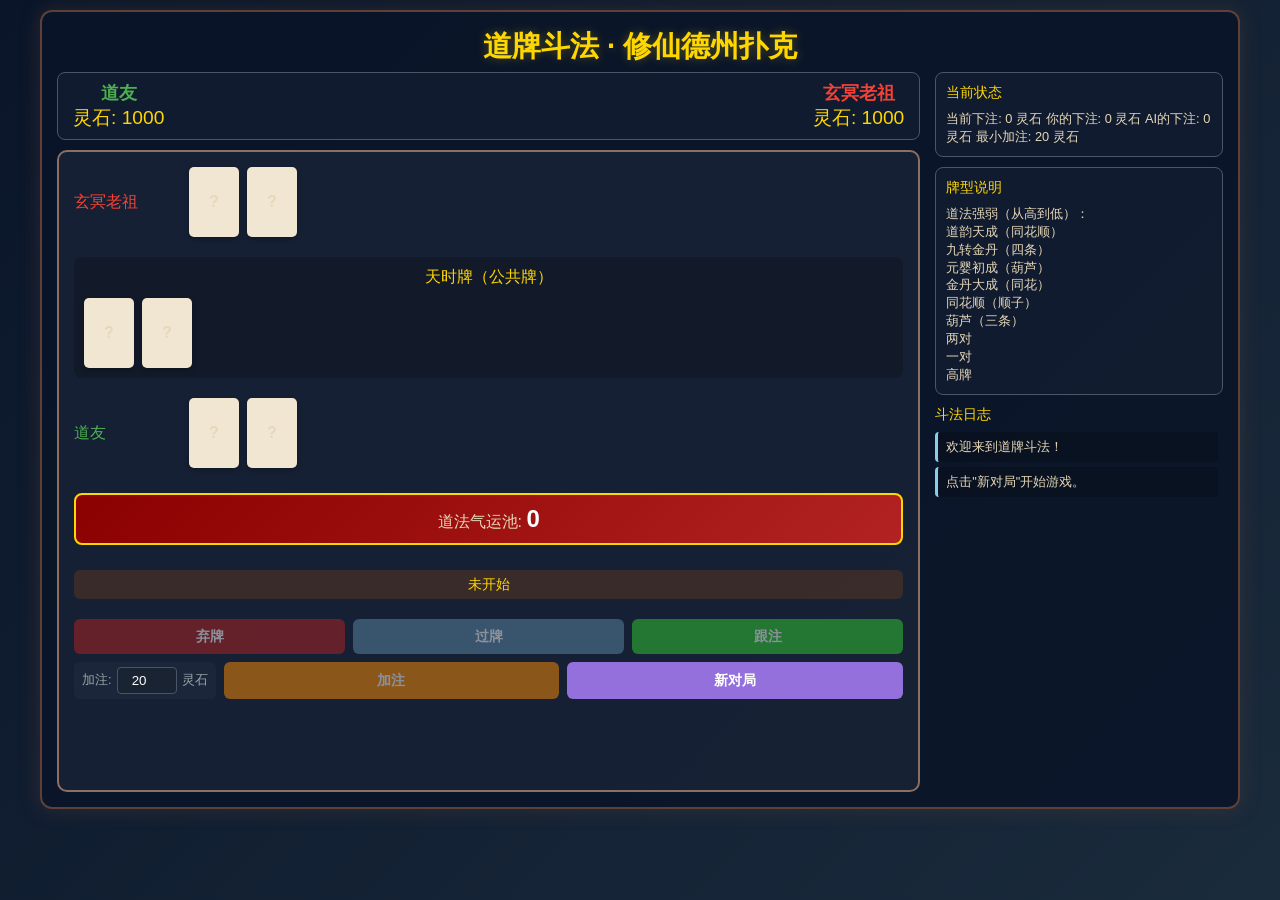
==== index.html @ 739f962d "Add files via upload" ====
<!DOCTYPE html>
<html lang="zh-CN">
<head>
    <meta charset="UTF-8">
    <meta name="viewport" content="width=device-width, initial-scale=1.0">
    <title>道牌斗法 - 修仙德州扑克</title>
    <style>
        * { margin: 0; padding: 0; box-sizing: border-box; }
        
        body {
            font-family: 'Microsoft YaHei', 'STKaiti', sans-serif;
            background: linear-gradient(135deg, #0a1529, #1a2b3c);
            color: #e6d8b8;
            min-height: 100vh;
            padding: 10px;
        }
        
        .game-container {
            max-width: 1200px;
            margin: 0 auto;
            background: rgba(10, 20, 40, 0.9);
            border-radius: 12px;
            padding: 15px;
            border: 2px solid #5d4037;
            box-shadow: 0 0 20px rgba(93, 64, 55, 0.4);
        }
        
        h1 {
            text-align: center;
            color: #ffd700;
            margin-bottom: 5px;
            font-size: 1.8em;
            text-shadow: 0 0 10px rgba(255, 215, 0, 0.3);
        }
        
        .game-area {
            display: flex;
            gap: 15px;
            height: 80vh;
        }
        
        .left-panel {
            flex: 3;
            display: flex;
            flex-direction: column;
            gap: 10px;
        }
        
        .right-panel {
            flex: 1;
            display: flex;
            flex-direction: column;
            gap: 10px;
            overflow-y: auto;
            max-height: 100%;
        }
        
        .status-bar {
            display: flex;
            justify-content: space-between;
            background: rgba(20, 30, 50, 0.7);
            padding: 8px 15px;
            border-radius: 8px;
            border: 1px solid #4a5568;
        }
        
        .player-status, .ai-status {
            text-align: center;
        }
        
        .status-name {
            font-size: 1.1em;
            font-weight: bold;
        }
        
        .player-status .status-name { color: #4caf50; }
        .ai-status .status-name { color: #f44336; }
        
        .chips {
            color: #ffd700;
            font-size: 1.2em;
        }
        
        .card-table {
            flex: 1;
            background: rgba(30, 40, 60, 0.6);
            border-radius: 10px;
            padding: 15px;
            display: flex;
            flex-direction: column;
            gap: 20px;
            border: 2px solid #8d6e63;
        }
        
        .opponent-area, .player-area {
            display: flex;
            align-items: center;
            gap: 15px;
        }
        
        .card-area {
            display: flex;
            gap: 8px;
        }
        
        .card {
            width: 50px;
            height: 70px;
            background: #f0e6d2;
            border-radius: 5px;
            display: flex;
            flex-direction: column;
            justify-content: center;
            align-items: center;
            font-weight: bold;
            cursor: pointer;
            transition: all 0.2s;
            box-shadow: 0 2px 5px rgba(0,0,0,0.3);
        }
        
        .card:hover {
            transform: translateY(-3px);
            box-shadow: 0 5px 10px rgba(0,0,0,0.4);
        }
        
        .card.red { background: #ffe6e6; border: 2px solid #ff6b6b; }
        .card.blue { background: #e6f7ff; border: 2px solid #4a90e2; }
        .card.green { background: #e6ffe6; border: 2px solid #4caf50; }
        .card.yellow { background: #fff8e6; border: 2px solid #ffb300; }
        
        .card-suit {
            font-size: 1.3em;
            margin-bottom: 2px;
        }
        
        .card-rank {
            font-size: 0.9em;
            color: #333;
        }
        
        .community-area {
            text-align: center;
            padding: 10px;
            background: rgba(0, 0, 0, 0.2);
            border-radius: 8px;
        }
        
        .community-title {
            color: #ffd700;
            margin-bottom: 10px;
        }
        
        .pot-display {
            background: linear-gradient(135deg, #8b0000, #b22222);
            border-radius: 8px;
            padding: 10px;
            text-align: center;
            border: 2px solid #ffd700;
            margin: 5px 0;
        }
        
        .pot-amount {
            font-size: 1.5em;
            color: white;
            font-weight: bold;
        }
        
        .controls {
            display: flex;
            flex-direction: column;
            gap: 8px;
        }
        
        .button-row {
            display: flex;
            gap: 8px;
        }
        
        .btn {
            padding: 8px 12px;
            border: none;
            border-radius: 6px;
            cursor: pointer;
            font-size: 0.9em;
            font-weight: bold;
            transition: all 0.2s;
            flex: 1;
        }
        
        .btn:hover:not(:disabled) {
            transform: translateY(-2px);
            box-shadow: 0 4px 8px rgba(0,0,0,0.2);
        }
        
        .btn:disabled {
            opacity: 0.5;
            cursor: not-allowed;
        }
        
        .btn-check { background: #5d8aa8; color: white; }
        .btn-call { background: #32cd32; color: white; }
        .btn-raise { background: #ff8c00; color: white; }
        .btn-fold { background: #b22222; color: white; }
        .btn-new { background: #9370db; color: white; }
        
        .bet-control {
            display: flex;
            align-items: center;
            gap: 5px;
            background: rgba(30, 40, 60, 0.8);
            padding: 5px 8px;
            border-radius: 6px;
        }
        
        .bet-input {
            width: 60px;
            padding: 5px;
            border: 1px solid #4a5568;
            border-radius: 4px;
            background: #1a2332;
            color: white;
            text-align: center;
        }
        
        .bet-label {
            font-size: 0.8em;
            color: #95a5a6;
        }
        
        .info-section {
            background: rgba(20, 30, 50, 0.7);
            border-radius: 8px;
            padding: 10px;
            border: 1px solid #4a5568;
        }
        
        .info-title {
            color: #ffd700;
            margin-bottom: 8px;
            font-size: 0.9em;
        }
        
        .info-text {
            font-size: 0.8em;
            line-height: 1.4;
            color: #e6d8b8;
        }
        
        .log-section {
            flex: 1;
            min-height: 0;
            overflow-y: auto;
        }
        
        .log-content {
            max-height: 150px;
            overflow-y: auto;
            padding-right: 5px;
        }
        
        .log-entry {
            padding: 6px 8px;
            margin-bottom: 5px;
            background: rgba(0, 0, 0, 0.2);
            border-radius: 4px;
            border-left: 3px solid;
            font-size: 0.8em;
            line-height: 1.4;
        }
        
        .log-system { border-left-color: #87ceeb; }
        .log-player { border-left-color: #4caf50; }
        .log-ai { border-left-color: #f44336; }
        .log-win { border-left-color: #ffd700; background: rgba(255, 215, 0, 0.1); }
        .log-loss { border-left-color: #ff6b6b; background: rgba(255, 107, 107, 0.1); }
        
        .result-section {
            background: rgba(40, 50, 70, 0.9);
            border-radius: 8px;
            padding: 10px;
            border: 2px solid #5d4037;
        }
        
        .result-title {
            color: #ffd700;
            margin-bottom: 8px;
            font-size: 1.1em;
        }
        
        .result-text {
            font-size: 0.9em;
            line-height: 1.5;
        }
        
        .highlight {
            color: #ffd700;
            font-weight: bold;
        }
        
        .hidden {
            opacity: 0.3;
        }
        
        .tooltip {
            position: absolute;
            background: rgba(0, 0, 0, 0.9);
            color: white;
            padding: 5px 8px;
            border-radius: 4px;
            font-size: 0.7em;
            z-index: 1000;
            pointer-events: none;
            opacity: 0;
            transition: opacity 0.2s;
        }
        
        .card:hover .tooltip {
            opacity: 1;
        }
        
        .phase-indicator {
            text-align: center;
            padding: 5px;
            background: rgba(139, 69, 19, 0.3);
            border-radius: 6px;
            color: #ffd700;
            font-size: 0.9em;
        }
    </style>
</head>
<body>
    <div class="game-container">
        <h1>道牌斗法 · 修仙德州扑克</h1>
        
        <div class="game-area">
            <div class="left-panel">
                <!-- 状态栏 -->
                <div class="status-bar">
                    <div class="player-status">
                        <div class="status-name">道友</div>
                        <div class="chips">灵石: <span id="player-chips">1000</span></div>
                    </div>
                    <div class="ai-status">
                        <div class="status-name">玄冥老祖</div>
                        <div class="chips">灵石: <span id="ai-chips">1000</span></div>
                    </div>
                </div>
                
                <!-- 牌桌 -->
                <div class="card-table">
                    <!-- AI玩家 -->
                    <div class="opponent-area">
                        <div style="width: 100px;"><span style="color: #f44336;">玄冥老祖</span></div>
                        <div class="card-area" id="ai-cards">
                            <!-- AI手牌 -->
                        </div>
                        <div class="card-area" id="ai-best-hand" style="display: none;">
                            <!-- AI最佳手牌 -->
                        </div>
                    </div>
                    
                    <!-- 公共牌 -->
                    <div class="community-area">
                        <div class="community-title">天时牌（公共牌）</div>
                        <div class="card-area" id="community-cards">
                            <!-- 公共牌 -->
                        </div>
                    </div>
                    
                    <!-- 玩家 -->
                    <div class="player-area">
                        <div style="width: 100px;"><span style="color: #4caf50;">道友</span></div>
                        <div class="card-area" id="player-cards">
                            <!-- 玩家手牌 -->
                        </div>
                        <div class="card-area" id="player-best-hand" style="display: none;">
                            <!-- 玩家最佳手牌 -->
                        </div>
                    </div>
                    
                    <!-- 底池 -->
                    <div class="pot-display">
                        道法气运池: <span class="pot-amount" id="pot-amount">0</span>
                    </div>
                    
                    <!-- 阶段指示 -->
                    <div class="phase-indicator" id="phase-text">点击"新对局"开始</div>
                    
                    <!-- 控制区 -->
                    <div class="controls">
                        <div class="button-row">
                            <button class="btn btn-fold" id="fold-btn">弃牌</button>
                            <button class="btn btn-check" id="check-btn">过牌</button>
                            <button class="btn btn-call" id="call-btn">跟注</button>
                        </div>
                        <div class="button-row">
                            <div class="bet-control">
                                <span class="bet-label">加注:</span>
                                <input type="number" class="bet-input" id="bet-amount" value="20" min="20">
                                <span class="bet-label">灵石</span>
                            </div>
                            <button class="btn btn-raise" id="raise-btn">加注</button>
                            <button class="btn btn-new" id="new-game-btn">新对局</button>
                        </div>
                    </div>
                </div>
            </div>
            
            <div class="right-panel">
                <!-- 当前状态 -->
                <div class="info-section">
                    <div class="info-title">当前状态</div>
                    <div class="info-text" id="game-info">
                        等待开始...
                    </div>
                </div>
                
                <!-- 牌型说明 -->
                <div class="info-section">
                    <div class="info-title">牌型说明</div>
                    <div class="info-text">
                        道法强弱（从高到低）：
                        <br>道韵天成（同花顺）
                        <br>九转金丹（四条）
                        <br>元婴初成（葫芦）
                        <br>金丹大成（同花）
                        <br>同花顺（顺子）
                        <br>葫芦（三条）
                        <br>两对
                        <br>一对
                        <br>高牌
                    </div>
                </div>
                
                <!-- 战斗日志 -->
                <div class="log-section">
                    <div class="info-title">斗法日志</div>
                    <div class="log-content" id="game-log">
                        <div class="log-entry log-system">欢迎来到道牌斗法！</div>
                        <div class="log-entry log-system">点击"新对局"开始游戏。</div>
                    </div>
                </div>
                
                <!-- 结果显示 -->
                <div class="result-section" id="result-section" style="display: none;">
                    <div class="result-title" id="result-title">斗法结果</div>
                    <div class="result-text" id="result-text"></div>
                </div>
            </div>
        </div>
    </div>

    <script>
        // 游戏核心类
        class DaopaiGame {
            constructor() {
                this.deck = [];
                this.playerChips = 1000;
                this.aiChips = 1000;
                this.pot = 0;
                this.currentBet = 0;
                this.playerBet = 0;
                this.aiBet = 0;
                this.minRaise = 20;
                this.gamePhase = 0; // 0:未开始, 1:翻牌前, 2:翻牌, 3:转牌, 4:河牌
                this.phases = ['未开始', '翻牌前', '翻牌', '转牌', '河牌'];
                this.playerTurn = true;
                this.gameActive = false;
                this.playerFolded = false;
                this.aiFolded = false;
                
                // 初始化卡牌
                this.initDeck();
                this.bindEvents();
                this.updateUI();
            }
            
            initDeck() {
                this.deck = [];
                const suits = ['red', 'blue', 'green', 'yellow'];
                const ranks = ['2', '3', '4', '5', '6', '7', '8', '9', '10', 'J', 'Q', 'K', 'A'];
                const chineseRanks = ['乙', '丙', '丁', '戊', '己', '庚', '辛', '壬', '癸', '甲', '日', '月', '星'];
                const suitSymbols = {red: '🔥', blue: '💧', green: '🌿', yellow: '⚔️'};
                
                for (let suit of suits) {
                    for (let i = 0; i < ranks.length; i++) {
                        this.deck.push({
                            id: `${suit}_${ranks[i]}`,
                            suit: suit,
                            suitSymbol: suitSymbols[suit],
                            rank: ranks[i],
                            chineseRank: chineseRanks[i],
                            value: this.getCardValue(ranks[i])
                        });
                    }
                }
            }
            
            getCardValue(rank) {
                const values = {
                    '2': 2, '3': 3, '4': 4, '5': 5, '6': 6, '7': 7, '8': 8, '9': 9, '10': 10,
                    'J': 11, 'Q': 12, 'K': 13, 'A': 14
                };
                return values[rank];
            }
            
            bindEvents() {
                document.getElementById('fold-btn').addEventListener('click', () => this.playerFold());
                document.getElementById('check-btn').addEventListener('click', () => this.playerCheck());
                document.getElementById('call-btn').addEventListener('click', () => this.playerCall());
                document.getElementById('raise-btn').addEventListener('click', () => this.playerRaise());
                document.getElementById('new-game-btn').addEventListener('click', () => this.startNewGame());
                document.getElementById('bet-amount').addEventListener('change', () => this.updateBetAmount());
            }
            
            startNewGame() {
                if (this.gameActive) {
                    if (!confirm("当前对局还未结束，确定要开始新对局吗？")) return;
                }
                
                this.log("══════ 道牌斗法开始 ══════", "system");
                
                // 重置状态
                this.deck = [];
                this.initDeck();
                this.shuffleDeck();
                
                this.playerHand = [this.deck.pop(), this.deck.pop()];
                this.aiHand = [this.deck.pop(), this.deck.pop()];
                this.communityCards = [];
                this.pot = 0;
                this.currentBet = 0;
                this.playerBet = 0;
                this.aiBet = 0;
                this.minRaise = 20;
                this.gamePhase = 1;
                this.playerTurn = true;
                this.gameActive = true;
                this.playerFolded = false;
                this.aiFolded = false;
                
                // 隐藏结果
                document.getElementById('result-section').style.display = 'none';
                
                // 下盲注
                this.postBlinds();
                
                this.updateUI();
                this.updateBetAmount();
                this.log("发牌完成，请开始行动", "system");
            }
            
            shuffleDeck() {
                for (let i = this.deck.length - 1; i > 0; i--) {
                    const j = Math.floor(Math.random() * (i + 1));
                    [this.deck[i], this.deck[j]] = [this.deck[j], this.deck[i]];
                }
            }
            
            postBlinds() {
                const smallBlind = 10;
                const bigBlind = 20;
                
                this.playerChips -= bigBlind;
                this.aiChips -= smallBlind;
                
                this.playerBet = bigBlind;
                this.aiBet = smallBlind;
                this.currentBet = bigBlind;
                this.pot = bigBlind + smallBlind;
                
                this.log(`你下大盲注 ${bigBlind} 灵石`, "player");
                this.log(`玄冥老祖下小盲注 ${smallBlind} 灵石`, "ai");
            }
            
            playerFold() {
                if (!this.gameActive || !this.playerTurn) return;
                
                this.log("你选择了弃牌", "player");
                this.playerFolded = true;
                this.endGame(false);
            }
            
            playerCheck() {
                if (!this.gameActive || !this.playerTurn) return;
                
                if (this.currentBet > this.playerBet) {
                    this.log("当前有下注，不能过牌", "system");
                    return;
                }
                
                this.log("你选择了过牌", "player");
                this.playerBet = this.currentBet;
                this.playerTurn = false;
                this.processTurn();
            }
            
            playerCall() {
                if (!this.gameActive || !this.playerTurn) return;
                
                const callAmount = this.currentBet - this.playerBet;
                if (callAmount <= 0) {
                    this.log("没有需要跟注的金额", "system");
                    return;
                }
                
                if (this.playerChips < callAmount) {
                    this.log("灵石不足，无法跟注", "system");
                    return;
                }
                
                this.playerChips -= callAmount;
                this.playerBet = this.currentBet;
                this.pot += callAmount;
                
                this.log(`你跟注 ${callAmount} 灵石`, "player");
                this.playerTurn = false;
                
                this.updateUI();
                this.processTurn();
            }
            
            playerRaise() {
                if (!this.gameActive || !this.playerTurn) return;
                
                const raiseInput = document.getElementById('bet-amount');
                const raiseAmount = parseInt(raiseInput.value);
                
                if (raiseAmount < this.minRaise) {
                    this.log(`加注至少需要 ${this.minRaise} 灵石`, "system");
                    raiseInput.value = this.minRaise;
                    return;
                }
                
                const totalBet = this.playerBet + raiseAmount;
                if (totalBet > this.playerChips + this.playerBet) {
                    this.log("灵石不足，无法加注", "system");
                    return;
                }
                
                this.playerChips -= (totalBet - this.playerBet);
                this.pot += (totalBet - this.playerBet);
                this.playerBet = totalBet;
                this.currentBet = totalBet;
                this.minRaise = Math.max(20, raiseAmount);
                
                this.log(`你加注 ${raiseAmount} 灵石，总下注 ${totalBet}`, "player");
                this.playerTurn = false;
                
                this.updateUI();
                this.processTurn();
            }
            
            updateBetAmount() {
                const input = document.getElementById('bet-amount');
                const minBet = Math.max(20, this.minRaise);
                const maxBet = this.playerChips;
                
                input.min = minBet;
                input.max = maxBet;
                
                let value = parseInt(input.value);
                if (value < minBet || value > maxBet || isNaN(value)) {
                    input.value = Math.max(minBet, Math.min(100, maxBet));
                }
            }
            
            processTurn() {
                if (!this.gameActive) return;
                
                if (this.bettingRoundComplete()) {
                    this.nextPhase();
                } else {
                    setTimeout(() => this.aiAction(), 500);
                }
            }
            
            bettingRoundComplete() {
                return this.playerBet === this.aiBet && this.playerBet === this.currentBet;
            }
            
            aiAction() {
                if (!this.gameActive) return;
                
                const decision = this.makeAIDecision();
                
                switch(decision.action) {
                    case 'fold':
                        this.log("玄冥老祖选择弃牌", "ai");
                        this.aiFolded = true;
                        this.endGame(true);
                        break;
                        
                    case 'check':
                        if (this.currentBet > this.aiBet) {
                            this.aiCall();
                        } else {
                            this.log("玄冥老祖选择过牌", "ai");
                            this.aiBet = this.currentBet;
                            this.playerTurn = true;
                        }
                        break;
                        
                    case 'call':
                        this.aiCall();
                        break;
                        
                    case 'raise':
                        this.aiRaise(decision.amount);
                        break;
                }
                
                this.updateUI();
                
                if (this.bettingRoundComplete()) {
                    setTimeout(() => this.nextPhase(), 500);
                } else {
                    this.playerTurn = true;
                    this.log("该你行动了", "system");
                }
            }
            
            makeAIDecision() {
                const handStrength = this.evaluateAIHandStrength();
                const random = Math.random();
                
                if (this.currentBet > this.aiBet) {
                    const callAmount = this.currentBet - this.aiBet;
                    if (handStrength > 0.7) {
                        if (random < 0.3 && this.aiChips >= this.currentBet * 2) {
                            const raiseAmount = Math.min(this.currentBet * 2, this.aiChips, 200);
                            return { action: 'raise', amount: raiseAmount };
                        } else {
                            return { action: 'call' };
                        }
                    } else if (handStrength > 0.4 && random < 0.6) {
                        return { action: 'call' };
                    } else {
                        if (random < 0.3) return { action: 'fold' };
                        else return { action: 'call' };
                    }
                } else {
                    if (handStrength > 0.5 && random < 0.4) {
                        const raiseAmount = Math.min(100, this.aiChips, this.currentBet + 50);
                        return { action: 'raise', amount: raiseAmount };
                    } else {
                        return { action: 'check' };
                    }
                }
            }
            
            evaluateAIHandStrength() {
                let strength = 0;
                const allCards = [...this.aiHand, ...this.communityCards];
                
                if (allCards.length >= 2) {
                    const handEval = this.evaluateHand(allCards);
                    strength = handEval.rank / 9;
                    
                    if (this.communityCards.length === 0) {
                        if (this.aiHand[0].value === this.aiHand[1].value) {
                            strength = 0.6 + (this.aiHand[0].value - 2) * 0.02;
                        } else if (this.aiHand[0].suit === this.aiHand[1].suit) {
                            strength = 0.4 + (Math.max(this.aiHand[0].value, this.aiHand[1].value) - 2) * 0.015;
                        } else {
                            strength = 0.2 + (Math.max(this.aiHand[0].value, this.aiHand[1].value) - 2) * 0.01;
                        }
                    }
                }
                
                return Math.min(0.95, strength);
            }
            
            aiCall() {
                const callAmount = this.currentBet - this.aiBet;
                if (callAmount > this.aiChips) {
                    this.log("玄冥老祖灵石不足，全押", "ai");
                    this.aiBet += this.aiChips;
                    this.pot += this.aiChips;
                    this.aiChips = 0;
                } else {
                    this.aiChips -= callAmount;
                    this.aiBet = this.currentBet;
                    this.pot += callAmount;
                    this.log(`玄冥老祖跟注 ${callAmount} 灵石`, "ai");
                }
                this.playerTurn = true;
            }
            
            aiRaise(amount) {
                if (amount > this.aiChips) amount = this.aiChips;
                this.aiChips -= amount;
                this.aiBet += amount;
                this.currentBet = this.aiBet;
                this.pot += amount;
                this.minRaise = Math.max(20, amount);
                this.log(`玄冥老祖加注 ${amount} 灵石，总下注 ${this.aiBet}`, "ai");
                this.playerTurn = true;
            }
            
            nextPhase() {
                if (!this.gameActive) return;
                
                this.gamePhase++;
                this.playerBet = 0;
                this.aiBet = 0;
                this.currentBet = 0;
                this.playerTurn = true;
                
                switch(this.gamePhase) {
                    case 2: // 翻牌
                        this.communityCards = [this.deck.pop(), this.deck.pop(), this.deck.pop()];
                        this.log("翻牌阶段：发出3张公共牌", "system");
                        break;
                    case 3: // 转牌
                        this.communityCards.push(this.deck.pop());
                        this.log("转牌阶段：发出第4张公共牌", "system");
                        break;
                    case 4: // 河牌
                        this.communityCards.push(this.deck.pop());
                        this.log("河牌阶段：发出第5张公共牌", "system");
                        break;
                    case 5: // 摊牌
                        this.showdown();
                        return;
                }
                
                this.updateUI();
                this.log("该你行动了", "system");
            }
            
            showdown() {
                this.log("══════ 亮牌对决 ══════", "system");
                
                // 显示AI手牌
                this.updateHandDisplay('ai-cards', this.aiHand, true);
                
                const playerAllCards = [...this.playerHand, ...this.communityCards];
                const aiAllCards = [...this.aiHand, ...this.communityCards];
                
                const playerResult = this.evaluateHand(playerAllCards);
                const aiResult = this.evaluateHand(aiAllCards);
                
                this.log(`你的牌型：${playerResult.name}`, "player");
                this.log(`玄冥老祖的牌型：${aiResult.name}`, "ai");
                
                let resultTitle = "";
                let resultText = "";
                
                if (playerResult.rank > aiResult.rank) {
                    this.playerChips += this.pot;
                    resultTitle = "恭喜！道友获胜";
                    resultText = `你的 ${playerResult.name} 胜过玄冥老祖的 ${aiResult.name}`;
                    this.log(`道法胜出！获得 ${this.pot} 灵石`, "win");
                } else if (playerResult.rank < aiResult.rank) {
                    this.aiChips += this.pot;
                    resultTitle = "可惜！玄冥老祖获胜";
                    resultText = `玄冥老祖的 ${aiResult.name} 胜过你的 ${playerResult.name}`;
                    this.log(`道法不敌，玄冥老祖获得 ${this.pot} 灵石`, "loss");
                } else {
                    const halfPot = Math.floor(this.pot / 2);
                    this.playerChips += halfPot;
                    this.aiChips += halfPot;
                    resultTitle = "平局！";
                    resultText = `双方牌型相同：${playerResult.name}`;
                    this.log(`道法相当，平分机缘，各得一半灵石`, "system");
                }
                
                this.showResult(resultTitle, resultText);
                this.pot = 0;
                this.gameActive = false;
                this.gamePhase = 0;
                this.updateUI();
            }
            
            evaluateHand(cards) {
                if (cards.length < 5) {
                    return { name: "道法未成", rank: 0 };
                }
                
                const values = cards.map(c => c.value).sort((a, b) => b - a);
                const suits = cards.map(c => c.suit);
                
                // 检查同花
                const flush = suits.every(s => s === suits[0]);
                
                // 检查顺子
                let straight = true;
                for (let i = 1; i < 5; i++) {
                    if (values[i] !== values[i-1] - 1) straight = false;
                }
                
                // 统计对子
                const valueCounts = {};
                values.forEach(v => valueCounts[v] = (valueCounts[v] || 0) + 1);
                const counts = Object.values(valueCounts).sort((a, b) => b - a);
                
                if (flush && straight) {
                    return { name: "道韵天成（同花顺）", rank: 9 };
                } else if (counts[0] === 4) {
                    return { name: "九转金丹（四条）", rank: 8 };
                } else if (counts[0] === 3 && counts[1] === 2) {
                    return { name: "元婴初成（葫芦）", rank: 7 };
                } else if (flush) {
                    return { name: "金丹大成（同花）", rank: 6 };
                } else if (straight) {
                    return { name: "同花顺（顺子）", rank: 5 };
                } else if (counts[0] === 3) {
                    return { name: "葫芦（三条）", rank: 4 };
                } else if (counts[0] === 2 && counts[1] === 2) {
                    return { name: "两对", rank: 3 };
                } else if (counts[0] === 2) {
                    return { name: "一对", rank: 2 };
                } else {
                    return { name: "高牌", rank: 1 };
                }
            }
            
            endGame(playerWon) {
                if (playerWon) {
                    this.playerChips += this.pot;
                    this.log(`玄冥老祖弃牌，你获得 ${this.pot} 灵石`, "win");
                    this.showResult("道友获胜", "玄冥老祖见势不对，悄然退避");
                } else {
                    this.aiChips += this.pot;
                    this.log(`你弃牌，玄冥老祖获得 ${this.pot} 灵石`, "loss");
                    this.showResult("玄冥老祖获胜", "你道法不敌，选择退避三舍");
                }
                
                this.pot = 0;
                this.gameActive = false;
                this.gamePhase = 0;
                this.updateUI();
            }
            
            showResult(title, text) {
                document.getElementById('result-title').textContent = title;
                document.getElementById('result-text').textContent = text;
                document.getElementById('result-section').style.display = 'block';
            }
            
            updateUI() {
                // 更新筹码显示
                document.getElementById('player-chips').textContent = this.playerChips;
                document.getElementById('ai-chips').textContent = this.aiChips;
                document.getElementById('pot-amount').textContent = this.pot;
                document.getElementById('phase-text').textContent = this.phases[this.gamePhase];
                
                // 更新手牌显示
                this.updateHandDisplay('player-cards', this.playerHand, true);
                this.updateHandDisplay('community-cards', this.communityCards, true);
                
                if (!this.gameActive || this.playerFolded || this.aiFolded) {
                    this.updateHandDisplay('ai-cards', this.aiHand, true);
                } else {
                    this.updateHandDisplay('ai-cards', this.aiHand, false);
                }
                
                // 更新游戏信息
                let gameInfo = `当前下注: ${this.currentBet} 灵石\n`;
                gameInfo += `你的下注: ${this.playerBet} 灵石\n`;
                gameInfo += `AI的下注: ${this.aiBet} 灵石\n`;
                gameInfo += `最小加注: ${this.minRaise} 灵石`;
                document.getElementById('game-info').textContent = gameInfo;
                
                // 更新按钮状态
                this.updateButtonStates();
            }
            
            updateHandDisplay(elementId, cards, showCards) {
                const container = document.getElementById(elementId);
                if (!container) return;
                
                container.innerHTML = '';
                
                if (!cards || cards.length === 0) {
                    container.innerHTML = '<div class="card">?</div><div class="card">?</div>';
                    return;
                }
                
                cards.forEach(card => {
                    const cardDiv = document.createElement('div');
                    cardDiv.className = `card ${card.suit}`;
                    
                    if (showCards) {
                        cardDiv.innerHTML = `
                            <div class="card-suit">${card.suitSymbol}</div>
                            <div class="card-rank">${card.chineseRank}</div>
                        `;
                    } else {
                        cardDiv.innerHTML = '?';
                    }
                    
                    cardDiv.dataset.tooltip = `${card.suitSymbol} ${card.chineseRank} (${card.rank})`;
                    container.appendChild(cardDiv);
                });
            }
            
            updateButtonStates() {
                const canCheck = this.currentBet === this.playerBet;
                const canCall = this.currentBet > this.playerBet;
                
                document.getElementById('fold-btn').disabled = !this.gameActive || !this.playerTurn;
                document.getElementById('check-btn').disabled = !this.gameActive || !this.playerTurn || !canCheck;
                document.getElementById('call-btn').disabled = !this.gameActive || !this.playerTurn || !canCall;
                document.getElementById('raise-btn').disabled = !this.gameActive || !this.playerTurn;
                document.getElementById('bet-amount').disabled = !this.gameActive;
                
                this.updateBetAmount();
            }
            
            log(message, type = "system") {
                const logDiv = document.getElementById('game-log');
                const entry = document.createElement('div');
                entry.className = `log-entry log-${type}`;
                entry.textContent = message;
                
                logDiv.appendChild(entry);
                logDiv.scrollTop = logDiv.scrollHeight;
            }
        }
        
        // 启动游戏
        const game = new DaopaiGame();
        window.game = game; // 暴露到全局便于调试
    </script>
</body>
</html>
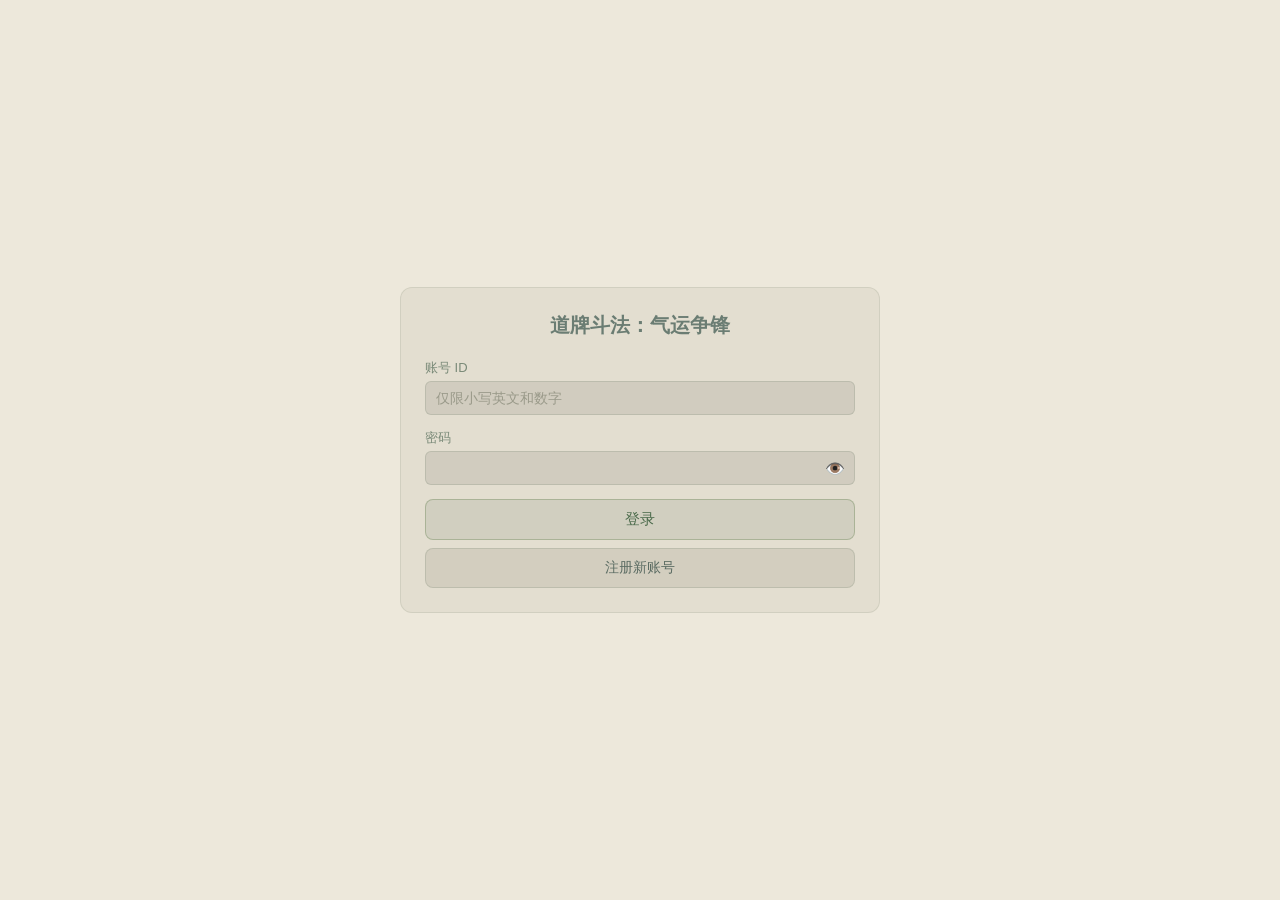
==== commit 64189906: "Add files via upload" ====
--- a/index.html
+++ b/index.html
@@ -1,1028 +1,110 @@
 <!DOCTYPE html>
 <html lang="zh-CN">
 <head>
-    <meta charset="UTF-8">
-    <meta name="viewport" content="width=device-width, initial-scale=1.0">
-    <title>道牌斗法 - 修仙德州扑克</title>
-    <style>
-        * { margin: 0; padding: 0; box-sizing: border-box; }
-        
-        body {
-            font-family: 'Microsoft YaHei', 'STKaiti', sans-serif;
-            background: linear-gradient(135deg, #0a1529, #1a2b3c);
-            color: #e6d8b8;
-            min-height: 100vh;
-            padding: 10px;
-        }
-        
-        .game-container {
-            max-width: 1200px;
-            margin: 0 auto;
-            background: rgba(10, 20, 40, 0.9);
-            border-radius: 12px;
-            padding: 15px;
-            border: 2px solid #5d4037;
-            box-shadow: 0 0 20px rgba(93, 64, 55, 0.4);
-        }
-        
-        h1 {
-            text-align: center;
-            color: #ffd700;
-            margin-bottom: 5px;
-            font-size: 1.8em;
-            text-shadow: 0 0 10px rgba(255, 215, 0, 0.3);
-        }
-        
-        .game-area {
-            display: flex;
-            gap: 15px;
-            height: 80vh;
-        }
-        
-        .left-panel {
-            flex: 3;
-            display: flex;
-            flex-direction: column;
-            gap: 10px;
-        }
-        
-        .right-panel {
-            flex: 1;
-            display: flex;
-            flex-direction: column;
-            gap: 10px;
-            overflow-y: auto;
-            max-height: 100%;
-        }
-        
-        .status-bar {
-            display: flex;
-            justify-content: space-between;
-            background: rgba(20, 30, 50, 0.7);
-            padding: 8px 15px;
-            border-radius: 8px;
-            border: 1px solid #4a5568;
-        }
-        
-        .player-status, .ai-status {
-            text-align: center;
-        }
-        
-        .status-name {
-            font-size: 1.1em;
-            font-weight: bold;
-        }
-        
-        .player-status .status-name { color: #4caf50; }
-        .ai-status .status-name { color: #f44336; }
-        
-        .chips {
-            color: #ffd700;
-            font-size: 1.2em;
-        }
-        
-        .card-table {
-            flex: 1;
-            background: rgba(30, 40, 60, 0.6);
-            border-radius: 10px;
-            padding: 15px;
-            display: flex;
-            flex-direction: column;
-            gap: 20px;
-            border: 2px solid #8d6e63;
-        }
-        
-        .opponent-area, .player-area {
-            display: flex;
-            align-items: center;
-            gap: 15px;
-        }
-        
-        .card-area {
-            display: flex;
-            gap: 8px;
-        }
-        
-        .card {
-            width: 50px;
-            height: 70px;
-            background: #f0e6d2;
-            border-radius: 5px;
-            display: flex;
-            flex-direction: column;
-            justify-content: center;
-            align-items: center;
-            font-weight: bold;
-            cursor: pointer;
-            transition: all 0.2s;
-            box-shadow: 0 2px 5px rgba(0,0,0,0.3);
-        }
-        
-        .card:hover {
-            transform: translateY(-3px);
-            box-shadow: 0 5px 10px rgba(0,0,0,0.4);
-        }
-        
-        .card.red { background: #ffe6e6; border: 2px solid #ff6b6b; }
-        .card.blue { background: #e6f7ff; border: 2px solid #4a90e2; }
-        .card.green { background: #e6ffe6; border: 2px solid #4caf50; }
-        .card.yellow { background: #fff8e6; border: 2px solid #ffb300; }
-        
-        .card-suit {
-            font-size: 1.3em;
-            margin-bottom: 2px;
-        }
-        
-        .card-rank {
-            font-size: 0.9em;
-            color: #333;
-        }
-        
-        .community-area {
-            text-align: center;
-            padding: 10px;
-            background: rgba(0, 0, 0, 0.2);
-            border-radius: 8px;
-        }
-        
-        .community-title {
-            color: #ffd700;
-            margin-bottom: 10px;
-        }
-        
-        .pot-display {
-            background: linear-gradient(135deg, #8b0000, #b22222);
-            border-radius: 8px;
-            padding: 10px;
-            text-align: center;
-            border: 2px solid #ffd700;
-            margin: 5px 0;
-        }
-        
-        .pot-amount {
-            font-size: 1.5em;
-            color: white;
-            font-weight: bold;
-        }
-        
-        .controls {
-            display: flex;
-            flex-direction: column;
-            gap: 8px;
-        }
-        
-        .button-row {
-            display: flex;
-            gap: 8px;
-        }
-        
-        .btn {
-            padding: 8px 12px;
-            border: none;
-            border-radius: 6px;
-            cursor: pointer;
-            font-size: 0.9em;
-            font-weight: bold;
-            transition: all 0.2s;
-            flex: 1;
-        }
-        
-        .btn:hover:not(:disabled) {
-            transform: translateY(-2px);
-            box-shadow: 0 4px 8px rgba(0,0,0,0.2);
-        }
-        
-        .btn:disabled {
-            opacity: 0.5;
-            cursor: not-allowed;
-        }
-        
-        .btn-check { background: #5d8aa8; color: white; }
-        .btn-call { background: #32cd32; color: white; }
-        .btn-raise { background: #ff8c00; color: white; }
-        .btn-fold { background: #b22222; color: white; }
-        .btn-new { background: #9370db; color: white; }
-        
-        .bet-control {
-            display: flex;
-            align-items: center;
-            gap: 5px;
-            background: rgba(30, 40, 60, 0.8);
-            padding: 5px 8px;
-            border-radius: 6px;
-        }
-        
-        .bet-input {
-            width: 60px;
-            padding: 5px;
-            border: 1px solid #4a5568;
-            border-radius: 4px;
-            background: #1a2332;
-            color: white;
-            text-align: center;
-        }
-        
-        .bet-label {
-            font-size: 0.8em;
-            color: #95a5a6;
-        }
-        
-        .info-section {
-            background: rgba(20, 30, 50, 0.7);
-            border-radius: 8px;
-            padding: 10px;
-            border: 1px solid #4a5568;
-        }
-        
-        .info-title {
-            color: #ffd700;
-            margin-bottom: 8px;
-            font-size: 0.9em;
-        }
-        
-        .info-text {
-            font-size: 0.8em;
-            line-height: 1.4;
-            color: #e6d8b8;
-        }
-        
-        .log-section {
-            flex: 1;
-            min-height: 0;
-            overflow-y: auto;
-        }
-        
-        .log-content {
-            max-height: 150px;
-            overflow-y: auto;
-            padding-right: 5px;
-        }
-        
-        .log-entry {
-            padding: 6px 8px;
-            margin-bottom: 5px;
-            background: rgba(0, 0, 0, 0.2);
-            border-radius: 4px;
-            border-left: 3px solid;
-            font-size: 0.8em;
-            line-height: 1.4;
-        }
-        
-        .log-system { border-left-color: #87ceeb; }
-        .log-player { border-left-color: #4caf50; }
-        .log-ai { border-left-color: #f44336; }
-        .log-win { border-left-color: #ffd700; background: rgba(255, 215, 0, 0.1); }
-        .log-loss { border-left-color: #ff6b6b; background: rgba(255, 107, 107, 0.1); }
-        
-        .result-section {
-            background: rgba(40, 50, 70, 0.9);
-            border-radius: 8px;
-            padding: 10px;
-            border: 2px solid #5d4037;
-        }
-        
-        .result-title {
-            color: #ffd700;
-            margin-bottom: 8px;
-            font-size: 1.1em;
-        }
-        
-        .result-text {
-            font-size: 0.9em;
-            line-height: 1.5;
-        }
-        
-        .highlight {
-            color: #ffd700;
-            font-weight: bold;
-        }
-        
-        .hidden {
-            opacity: 0.3;
-        }
-        
-        .tooltip {
-            position: absolute;
-            background: rgba(0, 0, 0, 0.9);
-            color: white;
-            padding: 5px 8px;
-            border-radius: 4px;
-            font-size: 0.7em;
-            z-index: 1000;
-            pointer-events: none;
-            opacity: 0;
-            transition: opacity 0.2s;
-        }
-        
-        .card:hover .tooltip {
-            opacity: 1;
-        }
-        
-        .phase-indicator {
-            text-align: center;
-            padding: 5px;
-            background: rgba(139, 69, 19, 0.3);
-            border-radius: 6px;
-            color: #ffd700;
-            font-size: 0.9em;
-        }
-    </style>
+<meta charset="UTF-8">
+<meta name="viewport" content="width=device-width, initial-scale=1.0">
+<title>道牌斗法：气运争锋</title>
+<link rel="stylesheet" href="css/style.css">
 </head>
 <body>
-    <div class="game-container">
-        <h1>道牌斗法 · 修仙德州扑克</h1>
-        
-        <div class="game-area">
-            <div class="left-panel">
-                <!-- 状态栏 -->
-                <div class="status-bar">
-                    <div class="player-status">
-                        <div class="status-name">道友</div>
-                        <div class="chips">灵石: <span id="player-chips">1000</span></div>
-                    </div>
-                    <div class="ai-status">
-                        <div class="status-name">玄冥老祖</div>
-                        <div class="chips">灵石: <span id="ai-chips">1000</span></div>
-                    </div>
-                </div>
-                
-                <!-- 牌桌 -->
-                <div class="card-table">
-                    <!-- AI玩家 -->
-                    <div class="opponent-area">
-                        <div style="width: 100px;"><span style="color: #f44336;">玄冥老祖</span></div>
-                        <div class="card-area" id="ai-cards">
-                            <!-- AI手牌 -->
-                        </div>
-                        <div class="card-area" id="ai-best-hand" style="display: none;">
-                            <!-- AI最佳手牌 -->
-                        </div>
-                    </div>
-                    
-                    <!-- 公共牌 -->
-                    <div class="community-area">
-                        <div class="community-title">天时牌（公共牌）</div>
-                        <div class="card-area" id="community-cards">
-                            <!-- 公共牌 -->
-                        </div>
-                    </div>
-                    
-                    <!-- 玩家 -->
-                    <div class="player-area">
-                        <div style="width: 100px;"><span style="color: #4caf50;">道友</span></div>
-                        <div class="card-area" id="player-cards">
-                            <!-- 玩家手牌 -->
-                        </div>
-                        <div class="card-area" id="player-best-hand" style="display: none;">
-                            <!-- 玩家最佳手牌 -->
-                        </div>
-                    </div>
-                    
-                    <!-- 底池 -->
-                    <div class="pot-display">
-                        道法气运池: <span class="pot-amount" id="pot-amount">0</span>
-                    </div>
-                    
-                    <!-- 阶段指示 -->
-                    <div class="phase-indicator" id="phase-text">点击"新对局"开始</div>
-                    
-                    <!-- 控制区 -->
-                    <div class="controls">
-                        <div class="button-row">
-                            <button class="btn btn-fold" id="fold-btn">弃牌</button>
-                            <button class="btn btn-check" id="check-btn">过牌</button>
-                            <button class="btn btn-call" id="call-btn">跟注</button>
-                        </div>
-                        <div class="button-row">
-                            <div class="bet-control">
-                                <span class="bet-label">加注:</span>
-                                <input type="number" class="bet-input" id="bet-amount" value="20" min="20">
-                                <span class="bet-label">灵石</span>
-                            </div>
-                            <button class="btn btn-raise" id="raise-btn">加注</button>
-                            <button class="btn btn-new" id="new-game-btn">新对局</button>
-                        </div>
-                    </div>
-                </div>
-            </div>
-            
-            <div class="right-panel">
-                <!-- 当前状态 -->
-                <div class="info-section">
-                    <div class="info-title">当前状态</div>
-                    <div class="info-text" id="game-info">
-                        等待开始...
-                    </div>
-                </div>
-                
-                <!-- 牌型说明 -->
-                <div class="info-section">
-                    <div class="info-title">牌型说明</div>
-                    <div class="info-text">
-                        道法强弱（从高到低）：
-                        <br>道韵天成（同花顺）
-                        <br>九转金丹（四条）
-                        <br>元婴初成（葫芦）
-                        <br>金丹大成（同花）
-                        <br>同花顺（顺子）
-                        <br>葫芦（三条）
-                        <br>两对
-                        <br>一对
-                        <br>高牌
-                    </div>
-                </div>
-                
-                <!-- 战斗日志 -->
-                <div class="log-section">
-                    <div class="info-title">斗法日志</div>
-                    <div class="log-content" id="game-log">
-                        <div class="log-entry log-system">欢迎来到道牌斗法！</div>
-                        <div class="log-entry log-system">点击"新对局"开始游戏。</div>
-                    </div>
-                </div>
-                
-                <!-- 结果显示 -->
-                <div class="result-section" id="result-section" style="display: none;">
-                    <div class="result-title" id="result-title">斗法结果</div>
-                    <div class="result-text" id="result-text"></div>
-                </div>
-            </div>
+
+<div class="page-wrap">
+  <h2>道牌斗法：气运争锋</h2>
+
+  <div id="login-box">
+    <form id="login-form">
+      <div class="form-row">
+        <label>账号 ID</label>
+        <input type="text" id="login-userid" placeholder="仅限小写英文和数字" required>
+      </div>
+      <div class="form-row">
+        <label>密码</label>
+        <div style="position:relative;">
+          <input type="password" id="login-password" required style="padding-right: 36px;">
+          <span id="toggle-login-pw" style="position:absolute; right:10px; top:50%; transform:translateY(-50%); cursor:pointer; user-select:none;">👁️</span>
         </div>
-    </div>
+      </div>
+      <div class="error-msg" id="login-error"></div>
+      <button type="submit" class="btn-primary">登录</button>
+    </form>
+    <button class="btn-secondary" id="show-register">注册新账号</button>
+  </div>
 
-    <script>
-        // 游戏核心类
-        class DaopaiGame {
-            constructor() {
-                this.deck = [];
-                this.playerChips = 1000;
-                this.aiChips = 1000;
-                this.pot = 0;
-                this.currentBet = 0;
-                this.playerBet = 0;
-                this.aiBet = 0;
-                this.minRaise = 20;
-                this.gamePhase = 0; // 0:未开始, 1:翻牌前, 2:翻牌, 3:转牌, 4:河牌
-                this.phases = ['未开始', '翻牌前', '翻牌', '转牌', '河牌'];
-                this.playerTurn = true;
-                this.gameActive = false;
-                this.playerFolded = false;
-                this.aiFolded = false;
-                
-                // 初始化卡牌
-                this.initDeck();
-                this.bindEvents();
-                this.updateUI();
-            }
-            
-            initDeck() {
-                this.deck = [];
-                const suits = ['red', 'blue', 'green', 'yellow'];
-                const ranks = ['2', '3', '4', '5', '6', '7', '8', '9', '10', 'J', 'Q', 'K', 'A'];
-                const chineseRanks = ['乙', '丙', '丁', '戊', '己', '庚', '辛', '壬', '癸', '甲', '日', '月', '星'];
-                const suitSymbols = {red: '🔥', blue: '💧', green: '🌿', yellow: '⚔️'};
-                
-                for (let suit of suits) {
-                    for (let i = 0; i < ranks.length; i++) {
-                        this.deck.push({
-                            id: `${suit}_${ranks[i]}`,
-                            suit: suit,
-                            suitSymbol: suitSymbols[suit],
-                            rank: ranks[i],
-                            chineseRank: chineseRanks[i],
-                            value: this.getCardValue(ranks[i])
-                        });
-                    }
-                }
-            }
-            
-            getCardValue(rank) {
-                const values = {
-                    '2': 2, '3': 3, '4': 4, '5': 5, '6': 6, '7': 7, '8': 8, '9': 9, '10': 10,
-                    'J': 11, 'Q': 12, 'K': 13, 'A': 14
-                };
-                return values[rank];
-            }
-            
-            bindEvents() {
-                document.getElementById('fold-btn').addEventListener('click', () => this.playerFold());
-                document.getElementById('check-btn').addEventListener('click', () => this.playerCheck());
-                document.getElementById('call-btn').addEventListener('click', () => this.playerCall());
-                document.getElementById('raise-btn').addEventListener('click', () => this.playerRaise());
-                document.getElementById('new-game-btn').addEventListener('click', () => this.startNewGame());
-                document.getElementById('bet-amount').addEventListener('change', () => this.updateBetAmount());
-            }
-            
-            startNewGame() {
-                if (this.gameActive) {
-                    if (!confirm("当前对局还未结束，确定要开始新对局吗？")) return;
-                }
-                
-                this.log("══════ 道牌斗法开始 ══════", "system");
-                
-                // 重置状态
-                this.deck = [];
-                this.initDeck();
-                this.shuffleDeck();
-                
-                this.playerHand = [this.deck.pop(), this.deck.pop()];
-                this.aiHand = [this.deck.pop(), this.deck.pop()];
-                this.communityCards = [];
-                this.pot = 0;
-                this.currentBet = 0;
-                this.playerBet = 0;
-                this.aiBet = 0;
-                this.minRaise = 20;
-                this.gamePhase = 1;
-                this.playerTurn = true;
-                this.gameActive = true;
-                this.playerFolded = false;
-                this.aiFolded = false;
-                
-                // 隐藏结果
-                document.getElementById('result-section').style.display = 'none';
-                
-                // 下盲注
-                this.postBlinds();
-                
-                this.updateUI();
-                this.updateBetAmount();
-                this.log("发牌完成，请开始行动", "system");
-            }
-            
-            shuffleDeck() {
-                for (let i = this.deck.length - 1; i > 0; i--) {
-                    const j = Math.floor(Math.random() * (i + 1));
-                    [this.deck[i], this.deck[j]] = [this.deck[j], this.deck[i]];
-                }
-            }
-            
-            postBlinds() {
-                const smallBlind = 10;
-                const bigBlind = 20;
-                
-                this.playerChips -= bigBlind;
-                this.aiChips -= smallBlind;
-                
-                this.playerBet = bigBlind;
-                this.aiBet = smallBlind;
-                this.currentBet = bigBlind;
-                this.pot = bigBlind + smallBlind;
-                
-                this.log(`你下大盲注 ${bigBlind} 灵石`, "player");
-                this.log(`玄冥老祖下小盲注 ${smallBlind} 灵石`, "ai");
-            }
-            
-            playerFold() {
-                if (!this.gameActive || !this.playerTurn) return;
-                
-                this.log("你选择了弃牌", "player");
-                this.playerFolded = true;
-                this.endGame(false);
-            }
-            
-            playerCheck() {
-                if (!this.gameActive || !this.playerTurn) return;
-                
-                if (this.currentBet > this.playerBet) {
-                    this.log("当前有下注，不能过牌", "system");
-                    return;
-                }
-                
-                this.log("你选择了过牌", "player");
-                this.playerBet = this.currentBet;
-                this.playerTurn = false;
-                this.processTurn();
-            }
-            
-            playerCall() {
-                if (!this.gameActive || !this.playerTurn) return;
-                
-                const callAmount = this.currentBet - this.playerBet;
-                if (callAmount <= 0) {
-                    this.log("没有需要跟注的金额", "system");
-                    return;
-                }
-                
-                if (this.playerChips < callAmount) {
-                    this.log("灵石不足，无法跟注", "system");
-                    return;
-                }
-                
-                this.playerChips -= callAmount;
-                this.playerBet = this.currentBet;
-                this.pot += callAmount;
-                
-                this.log(`你跟注 ${callAmount} 灵石`, "player");
-                this.playerTurn = false;
-                
-                this.updateUI();
-                this.processTurn();
-            }
-            
-            playerRaise() {
-                if (!this.gameActive || !this.playerTurn) return;
-                
-                const raiseInput = document.getElementById('bet-amount');
-                const raiseAmount = parseInt(raiseInput.value);
-                
-                if (raiseAmount < this.minRaise) {
-                    this.log(`加注至少需要 ${this.minRaise} 灵石`, "system");
-                    raiseInput.value = this.minRaise;
-                    return;
-                }
-                
-                const totalBet = this.playerBet + raiseAmount;
-                if (totalBet > this.playerChips + this.playerBet) {
-                    this.log("灵石不足，无法加注", "system");
-                    return;
-                }
-                
-                this.playerChips -= (totalBet - this.playerBet);
-                this.pot += (totalBet - this.playerBet);
-                this.playerBet = totalBet;
-                this.currentBet = totalBet;
-                this.minRaise = Math.max(20, raiseAmount);
-                
-                this.log(`你加注 ${raiseAmount} 灵石，总下注 ${totalBet}`, "player");
-                this.playerTurn = false;
-                
-                this.updateUI();
-                this.processTurn();
-            }
-            
-            updateBetAmount() {
-                const input = document.getElementById('bet-amount');
-                const minBet = Math.max(20, this.minRaise);
-                const maxBet = this.playerChips;
-                
-                input.min = minBet;
-                input.max = maxBet;
-                
-                let value = parseInt(input.value);
-                if (value < minBet || value > maxBet || isNaN(value)) {
-                    input.value = Math.max(minBet, Math.min(100, maxBet));
-                }
-            }
-            
-            processTurn() {
-                if (!this.gameActive) return;
-                
-                if (this.bettingRoundComplete()) {
-                    this.nextPhase();
-                } else {
-                    setTimeout(() => this.aiAction(), 500);
-                }
-            }
-            
-            bettingRoundComplete() {
-                return this.playerBet === this.aiBet && this.playerBet === this.currentBet;
-            }
-            
-            aiAction() {
-                if (!this.gameActive) return;
-                
-                const decision = this.makeAIDecision();
-                
-                switch(decision.action) {
-                    case 'fold':
-                        this.log("玄冥老祖选择弃牌", "ai");
-                        this.aiFolded = true;
-                        this.endGame(true);
-                        break;
-                        
-                    case 'check':
-                        if (this.currentBet > this.aiBet) {
-                            this.aiCall();
-                        } else {
-                            this.log("玄冥老祖选择过牌", "ai");
-                            this.aiBet = this.currentBet;
-                            this.playerTurn = true;
-                        }
-                        break;
-                        
-                    case 'call':
-                        this.aiCall();
-                        break;
-                        
-                    case 'raise':
-                        this.aiRaise(decision.amount);
-                        break;
-                }
-                
-                this.updateUI();
-                
-                if (this.bettingRoundComplete()) {
-                    setTimeout(() => this.nextPhase(), 500);
-                } else {
-                    this.playerTurn = true;
-                    this.log("该你行动了", "system");
-                }
-            }
-            
-            makeAIDecision() {
-                const handStrength = this.evaluateAIHandStrength();
-                const random = Math.random();
-                
-                if (this.currentBet > this.aiBet) {
-                    const callAmount = this.currentBet - this.aiBet;
-                    if (handStrength > 0.7) {
-                        if (random < 0.3 && this.aiChips >= this.currentBet * 2) {
-                            const raiseAmount = Math.min(this.currentBet * 2, this.aiChips, 200);
-                            return { action: 'raise', amount: raiseAmount };
-                        } else {
-                            return { action: 'call' };
-                        }
-                    } else if (handStrength > 0.4 && random < 0.6) {
-                        return { action: 'call' };
-                    } else {
-                        if (random < 0.3) return { action: 'fold' };
-                        else return { action: 'call' };
-                    }
-                } else {
-                    if (handStrength > 0.5 && random < 0.4) {
-                        const raiseAmount = Math.min(100, this.aiChips, this.currentBet + 50);
-                        return { action: 'raise', amount: raiseAmount };
-                    } else {
-                        return { action: 'check' };
-                    }
-                }
-            }
-            
-            evaluateAIHandStrength() {
-                let strength = 0;
-                const allCards = [...this.aiHand, ...this.communityCards];
-                
-                if (allCards.length >= 2) {
-                    const handEval = this.evaluateHand(allCards);
-                    strength = handEval.rank / 9;
-                    
-                    if (this.communityCards.length === 0) {
-                        if (this.aiHand[0].value === this.aiHand[1].value) {
-                            strength = 0.6 + (this.aiHand[0].value - 2) * 0.02;
-                        } else if (this.aiHand[0].suit === this.aiHand[1].suit) {
-                            strength = 0.4 + (Math.max(this.aiHand[0].value, this.aiHand[1].value) - 2) * 0.015;
-                        } else {
-                            strength = 0.2 + (Math.max(this.aiHand[0].value, this.aiHand[1].value) - 2) * 0.01;
-                        }
-                    }
-                }
-                
-                return Math.min(0.95, strength);
-            }
-            
-            aiCall() {
-                const callAmount = this.currentBet - this.aiBet;
-                if (callAmount > this.aiChips) {
-                    this.log("玄冥老祖灵石不足，全押", "ai");
-                    this.aiBet += this.aiChips;
-                    this.pot += this.aiChips;
-                    this.aiChips = 0;
-                } else {
-                    this.aiChips -= callAmount;
-                    this.aiBet = this.currentBet;
-                    this.pot += callAmount;
-                    this.log(`玄冥老祖跟注 ${callAmount} 灵石`, "ai");
-                }
-                this.playerTurn = true;
-            }
-            
-            aiRaise(amount) {
-                if (amount > this.aiChips) amount = this.aiChips;
-                this.aiChips -= amount;
-                this.aiBet += amount;
-                this.currentBet = this.aiBet;
-                this.pot += amount;
-                this.minRaise = Math.max(20, amount);
-                this.log(`玄冥老祖加注 ${amount} 灵石，总下注 ${this.aiBet}`, "ai");
-                this.playerTurn = true;
-            }
-            
-            nextPhase() {
-                if (!this.gameActive) return;
-                
-                this.gamePhase++;
-                this.playerBet = 0;
-                this.aiBet = 0;
-                this.currentBet = 0;
-                this.playerTurn = true;
-                
-                switch(this.gamePhase) {
-                    case 2: // 翻牌
-                        this.communityCards = [this.deck.pop(), this.deck.pop(), this.deck.pop()];
-                        this.log("翻牌阶段：发出3张公共牌", "system");
-                        break;
-                    case 3: // 转牌
-                        this.communityCards.push(this.deck.pop());
-                        this.log("转牌阶段：发出第4张公共牌", "system");
-                        break;
-                    case 4: // 河牌
-                        this.communityCards.push(this.deck.pop());
-                        this.log("河牌阶段：发出第5张公共牌", "system");
-                        break;
-                    case 5: // 摊牌
-                        this.showdown();
-                        return;
-                }
-                
-                this.updateUI();
-                this.log("该你行动了", "system");
-            }
-            
-            showdown() {
-                this.log("══════ 亮牌对决 ══════", "system");
-                
-                // 显示AI手牌
-                this.updateHandDisplay('ai-cards', this.aiHand, true);
-                
-                const playerAllCards = [...this.playerHand, ...this.communityCards];
-                const aiAllCards = [...this.aiHand, ...this.communityCards];
-                
-                const playerResult = this.evaluateHand(playerAllCards);
-                const aiResult = this.evaluateHand(aiAllCards);
-                
-                this.log(`你的牌型：${playerResult.name}`, "player");
-                this.log(`玄冥老祖的牌型：${aiResult.name}`, "ai");
-                
-                let resultTitle = "";
-                let resultText = "";
-                
-                if (playerResult.rank > aiResult.rank) {
-                    this.playerChips += this.pot;
-                    resultTitle = "恭喜！道友获胜";
-                    resultText = `你的 ${playerResult.name} 胜过玄冥老祖的 ${aiResult.name}`;
-                    this.log(`道法胜出！获得 ${this.pot} 灵石`, "win");
-                } else if (playerResult.rank < aiResult.rank) {
-                    this.aiChips += this.pot;
-                    resultTitle = "可惜！玄冥老祖获胜";
-                    resultText = `玄冥老祖的 ${aiResult.name} 胜过你的 ${playerResult.name}`;
-                    this.log(`道法不敌，玄冥老祖获得 ${this.pot} 灵石`, "loss");
-                } else {
-                    const halfPot = Math.floor(this.pot / 2);
-                    this.playerChips += halfPot;
-                    this.aiChips += halfPot;
-                    resultTitle = "平局！";
-                    resultText = `双方牌型相同：${playerResult.name}`;
-                    this.log(`道法相当，平分机缘，各得一半灵石`, "system");
-                }
-                
-                this.showResult(resultTitle, resultText);
-                this.pot = 0;
-                this.gameActive = false;
-                this.gamePhase = 0;
-                this.updateUI();
-            }
-            
-            evaluateHand(cards) {
-                if (cards.length < 5) {
-                    return { name: "道法未成", rank: 0 };
-                }
-                
-                const values = cards.map(c => c.value).sort((a, b) => b - a);
-                const suits = cards.map(c => c.suit);
-                
-                // 检查同花
-                const flush = suits.every(s => s === suits[0]);
-                
-                // 检查顺子
-                let straight = true;
-                for (let i = 1; i < 5; i++) {
-                    if (values[i] !== values[i-1] - 1) straight = false;
-                }
-                
-                // 统计对子
-                const valueCounts = {};
-                values.forEach(v => valueCounts[v] = (valueCounts[v] || 0) + 1);
-                const counts = Object.values(valueCounts).sort((a, b) => b - a);
-                
-                if (flush && straight) {
-                    return { name: "道韵天成（同花顺）", rank: 9 };
-                } else if (counts[0] === 4) {
-                    return { name: "九转金丹（四条）", rank: 8 };
-                } else if (counts[0] === 3 && counts[1] === 2) {
-                    return { name: "元婴初成（葫芦）", rank: 7 };
-                } else if (flush) {
-                    return { name: "金丹大成（同花）", rank: 6 };
-                } else if (straight) {
-                    return { name: "同花顺（顺子）", rank: 5 };
-                } else if (counts[0] === 3) {
-                    return { name: "葫芦（三条）", rank: 4 };
-                } else if (counts[0] === 2 && counts[1] === 2) {
-                    return { name: "两对", rank: 3 };
-                } else if (counts[0] === 2) {
-                    return { name: "一对", rank: 2 };
-                } else {
-                    return { name: "高牌", rank: 1 };
-                }
-            }
-            
-            endGame(playerWon) {
-                if (playerWon) {
-                    this.playerChips += this.pot;
-                    this.log(`玄冥老祖弃牌，你获得 ${this.pot} 灵石`, "win");
-                    this.showResult("道友获胜", "玄冥老祖见势不对，悄然退避");
-                } else {
-                    this.aiChips += this.pot;
-                    this.log(`你弃牌，玄冥老祖获得 ${this.pot} 灵石`, "loss");
-                    this.showResult("玄冥老祖获胜", "你道法不敌，选择退避三舍");
-                }
-                
-                this.pot = 0;
-                this.gameActive = false;
-                this.gamePhase = 0;
-                this.updateUI();
-            }
-            
-            showResult(title, text) {
-                document.getElementById('result-title').textContent = title;
-                document.getElementById('result-text').textContent = text;
-                document.getElementById('result-section').style.display = 'block';
-            }
-            
-            updateUI() {
-                // 更新筹码显示
-                document.getElementById('player-chips').textContent = this.playerChips;
-                document.getElementById('ai-chips').textContent = this.aiChips;
-                document.getElementById('pot-amount').textContent = this.pot;
-                document.getElementById('phase-text').textContent = this.phases[this.gamePhase];
-                
-                // 更新手牌显示
-                this.updateHandDisplay('player-cards', this.playerHand, true);
-                this.updateHandDisplay('community-cards', this.communityCards, true);
-                
-                if (!this.gameActive || this.playerFolded || this.aiFolded) {
-                    this.updateHandDisplay('ai-cards', this.aiHand, true);
-                } else {
-                    this.updateHandDisplay('ai-cards', this.aiHand, false);
-                }
-                
-                // 更新游戏信息
-                let gameInfo = `当前下注: ${this.currentBet} 灵石\n`;
-                gameInfo += `你的下注: ${this.playerBet} 灵石\n`;
-                gameInfo += `AI的下注: ${this.aiBet} 灵石\n`;
-                gameInfo += `最小加注: ${this.minRaise} 灵石`;
-                document.getElementById('game-info').textContent = gameInfo;
-                
-                // 更新按钮状态
-                this.updateButtonStates();
-            }
-            
-            updateHandDisplay(elementId, cards, showCards) {
-                const container = document.getElementById(elementId);
-                if (!container) return;
-                
-                container.innerHTML = '';
-                
-                if (!cards || cards.length === 0) {
-                    container.innerHTML = '<div class="card">?</div><div class="card">?</div>';
-                    return;
-                }
-                
-                cards.forEach(card => {
-                    const cardDiv = document.createElement('div');
-                    cardDiv.className = `card ${card.suit}`;
-                    
-                    if (showCards) {
-                        cardDiv.innerHTML = `
-                            <div class="card-suit">${card.suitSymbol}</div>
-                            <div class="card-rank">${card.chineseRank}</div>
-                        `;
-                    } else {
-                        cardDiv.innerHTML = '?';
-                    }
-                    
-                    cardDiv.dataset.tooltip = `${card.suitSymbol} ${card.chineseRank} (${card.rank})`;
-                    container.appendChild(cardDiv);
-                });
-            }
-            
-            updateButtonStates() {
-                const canCheck = this.currentBet === this.playerBet;
-                const canCall = this.currentBet > this.playerBet;
-                
-                document.getElementById('fold-btn').disabled = !this.gameActive || !this.playerTurn;
-                document.getElementById('check-btn').disabled = !this.gameActive || !this.playerTurn || !canCheck;
-                document.getElementById('call-btn').disabled = !this.gameActive || !this.playerTurn || !canCall;
-                document.getElementById('raise-btn').disabled = !this.gameActive || !this.playerTurn;
-                document.getElementById('bet-amount').disabled = !this.gameActive;
-                
-                this.updateBetAmount();
-            }
-            
-            log(message, type = "system") {
-                const logDiv = document.getElementById('game-log');
-                const entry = document.createElement('div');
-                entry.className = `log-entry log-${type}`;
-                entry.textContent = message;
-                
-                logDiv.appendChild(entry);
-                logDiv.scrollTop = logDiv.scrollHeight;
-            }
-        }
-        
-        // 启动游戏
-        const game = new DaopaiGame();
-        window.game = game; // 暴露到全局便于调试
-    </script>
+  <div id="register-box" class="hidden">
+    <form id="register-form">
+      <div class="form-row">
+        <label>新账号 ID</label>
+        <input type="text" id="reg-userid" placeholder="仅限小写英文和数字，最大32位" required>
+      </div>
+      <div class="form-row">
+        <label>设置密码</label>
+        <div style="position:relative;">
+          <input type="password" id="reg-password" placeholder="字母、数字、下划线，最长20位" required style="padding-right: 36px;">
+          <span id="toggle-reg-pw" style="position:absolute; right:10px; top:50%; transform:translateY(-50%); cursor:pointer; user-select:none;">👁️</span>
+        </div>
+      </div>
+      <div class="form-row">
+        <label>道号（显示名称）</label>
+        <input type="text" id="reg-display" placeholder="2-6个字符" maxlength="6">
+      </div>
+      <div class="error-msg" id="register-error"></div>
+      <button type="submit" class="btn-primary">创建</button>
+      <button type="button" class="btn-secondary" id="show-login">返回登录</button>
+    </form>
+  </div>
+</div>
+
+<script src="js/config.js"></script>
+<script src="js/utils.js"></script>
+<script src="js/storage.js"></script>
+<script src="js/auth.js"></script>
+<script>
+  document.getElementById('toggle-login-pw').addEventListener('click', function() {
+    const input = document.getElementById('login-password');
+    input.type = input.type === 'password' ? 'text' : 'password';
+    this.textContent = input.type === 'password' ? '👁️' : '🙈';
+  });
+  document.getElementById('toggle-reg-pw').addEventListener('click', function() {
+    const input = document.getElementById('reg-password');
+    input.type = input.type === 'password' ? 'text' : 'password';
+    this.textContent = input.type === 'password' ? '👁️' : '🙈';
+  });
+
+  document.getElementById('show-register').addEventListener('click', () => {
+    document.getElementById('login-box').classList.add('hidden');
+    document.getElementById('register-box').classList.remove('hidden');
+  });
+  document.getElementById('show-login').addEventListener('click', () => {
+    document.getElementById('register-box').classList.add('hidden');
+    document.getElementById('login-box').classList.remove('hidden');
+  });
+
+  document.getElementById('login-form').addEventListener('submit', async e => {
+    e.preventDefault();
+    const userId = document.getElementById('login-userid').value.trim().toLowerCase();
+    const password = document.getElementById('login-password').value;
+    document.getElementById('login-error').textContent = '';
+    try {
+      await login(userId, password);
+      window.location.href = 'menu.html';
+    } catch (err) {
+      document.getElementById('login-error').textContent = err.message;
+    }
+  });
+
+  document.getElementById('register-form').addEventListener('submit', async e => {
+    e.preventDefault();
+    const userId = document.getElementById('reg-userid').value.trim().toLowerCase();
+    const password = document.getElementById('reg-password').value;
+    const displayName = document.getElementById('reg-display').value.trim();
+    document.getElementById('register-error').textContent = '';
+    try {
+      await register(userId, password, displayName || userId);
+      window.location.href = 'menu.html';
+    } catch (err) {
+      document.getElementById('register-error').textContent = err.message;
+    }
+  });
+</script>
 </body>
-</html>+</html>
--- a/css/style.css
+++ b/css/style.css
@@ -0,0 +1,861 @@
+/* css/style.css - Global + Battle styles */
+
+* { margin: 0; padding: 0; box-sizing: border-box; }
+
+body {
+  background: #ede8db;
+  color: #2f3d36;
+  font-family: 'Microsoft YaHei', 'SimHei', 'PingFang SC', sans-serif;
+  min-height: 100vh;
+  display: flex;
+  flex-direction: column;
+  align-items: center;
+  justify-content: center;
+  overflow: hidden;
+}
+
+/* ===== 桌面布局容器 ===== */
+.arena-wrap {
+  position: relative;
+  width: 98vw;
+  max-width: 1360px;
+  aspect-ratio: 136/85;
+  background: radial-gradient(ellipse at 50% 55%, #d8d4c8 0%, #cdc8bc 40%, #c4bfb2 100%);
+  border-radius: 16px;
+  box-shadow: 0 0 60px rgba(100, 110, 90, 0.08), inset 0 0 80px rgba(0,0,0,0.1);
+  overflow: hidden;
+  border: 1px solid rgba(140, 150, 130, 0.25);
+}
+.arena-wrap svg { width: 100%; height: 100%; display: block; }
+
+/* ===== 顶部功能栏 ===== */
+.top-bar {
+  position: absolute;
+  top: 0; left: 0; right: 0;
+  height: 44px;
+  background: rgba(220, 215, 200, 0.6);
+  border-bottom: 1px solid rgba(140, 150, 130, 0.2);
+  display: flex;
+  align-items: center;
+  justify-content: space-between;
+  padding: 0 16px;
+  z-index: 10;
+}
+.top-bar .sys-btns { display: flex; gap: 8px; }
+.sys-btn {
+  padding: 5px 12px;
+  border: 1px solid rgba(140, 150, 130, 0.4);
+  border-radius: 6px;
+  background: rgba(210, 205, 190, 0.6);
+  color: #5a6b62;
+  font-size: 12px;
+  font-family: inherit;
+  cursor: pointer;
+  transition: all 0.2s;
+}
+.sys-btn:hover { background: rgba(140, 150, 130, 0.2); color: #4a6a4a; border-color: rgba(80, 120, 80, 0.5); }
+.top-info { display: flex; gap: 20px; font-size: 13px; }
+.top-info span { color: #7a8a78; }
+.top-info b { color: #5a6b62; font-weight: normal; }
+
+/* ===== 左侧斗法过程栏 ===== */
+.battle-log {
+  position: absolute;
+  left: 0; top: 44px; bottom: 0;
+  width: 220px;
+  background: rgba(210, 205, 190, 0.45);
+  border-right: 1px solid rgba(140, 150, 130, 0.15);
+  display: flex;
+  flex-direction: column;
+  z-index: 9;
+}
+.battle-log h3 {
+  padding: 10px 12px;
+  font-size: 14px;
+  color: #6b7d73;
+  border-bottom: 1px solid rgba(140, 150, 130, 0.2);
+  display: flex;
+  align-items: center;
+  gap: 6px;
+}
+.battle-log .log-body {
+  flex: 1;
+  padding: 10px 12px;
+  font-size: 11.5px;
+  line-height: 1.9;
+  overflow-y: auto;
+}
+.log-body .lp-phase { color: #6b7d73; font-weight: bold; }
+.log-body .lp-name { color: #7a6a5a; }
+.log-body .lp-action { color: #8a8a78; }
+.log-body .lp-card { color: #5a6b62; }
+.log-body .lp-highlight { color: #c87860; }
+.battle-log .gm-box {
+  padding: 8px 12px;
+  border-top: 1px solid rgba(140, 150, 130, 0.15);
+}
+.gm-box input {
+  width: 100%;
+  padding: 5px 8px;
+  background: rgba(0,0,0,0.08);
+  border: 1px solid rgba(140, 150, 130, 0.3);
+  border-radius: 4px;
+  color: #2f3d36;
+  font-size: 11px;
+  font-family: inherit;
+}
+.gm-box input::placeholder { color: #9a9a8a; }
+
+/* ===== 揭晓卡片（纵向） ===== */
+.reveal-card {
+  background: rgba(140, 150, 130, 0.08);
+  border: 1px solid rgba(140, 150, 130, 0.25);
+  border-radius: 8px;
+  padding: 8px 10px;
+  margin: 8px 0;
+}
+.reveal-card.winner {
+  background: rgba(140, 160, 120, 0.12);
+  border-color: rgba(100, 130, 90, 0.45);
+  box-shadow: 0 0 8px rgba(100, 130, 90, 0.1);
+}
+.reveal-card .rc-name { color: #5a6b62; font-size: 12px; font-weight: bold; margin-bottom: 3px; }
+.reveal-card .rc-hand { color: #8a8a78; font-size: 10.5px; margin: 2px 0; }
+.reveal-card .rc-best { color: #7a8a78; font-size: 10px; line-height: 1.5; margin: 3px 0; }
+.reveal-card .rc-result { color: #7a6a5a; font-size: 11px; font-weight: bold; margin-top: 3px; }
+.reveal-card.winner .rc-result { color: #4a6a4a; }
+
+/* ===== 主游戏区 ===== */
+.game-area {
+  position: absolute;
+  left: 220px; top: 44px; right: 0; bottom: 0;
+}
+
+/* ===== 座位 ===== */
+.seat-wrap { position: absolute; display: flex; flex-direction: column; align-items: center; }
+.seat {
+  display: flex;
+  flex-direction: column;
+  align-items: center;
+  width: 130px;
+}
+.seat-avatar {
+  width: 52px; height: 52px;
+  border-radius: 50%;
+  border: 2px solid rgba(140, 150, 130, 0.5);
+  background: linear-gradient(145deg, #c8c4b8, #b0aca0);
+  display: flex; align-items: center; justify-content: center;
+  font-size: 22px;
+  box-shadow: 0 2px 8px rgba(0,0,0,0.15);
+  transition: all 0.3s;
+}
+.seat-name { font-size: 12px; font-weight: bold; color: #2f3d36; margin-top: 4px; text-shadow: 0 1px 2px rgba(0,0,0,0.08); }
+.seat-chips { font-size: 12px; color: #6b7d73; margin-top: 1px; }
+.seat-bet { font-size: 11px; color: #7a8a78; margin-top: 1px; }
+.seat-status { font-size: 10px; margin-top: 2px; padding: 1px 8px; border-radius: 8px; background: rgba(0,0,0,0.08); color: #8a8a78; }
+.skill-slot {
+  margin-top: 4px;
+  padding: 2px 10px;
+  border: 1px dashed rgba(140, 150, 130, 0.4);
+  border-radius: 6px;
+  font-size: 10px;
+  color: #8a8a78;
+  cursor: pointer;
+  transition: all 0.2s;
+  background: rgba(140, 150, 130, 0.06);
+}
+.skill-slot:hover { background: rgba(140, 150, 130, 0.2); color: #6b7d73; border-color: #6b7d73; }
+
+.seat.active .seat-avatar {
+  border-color: #8a9a80;
+  box-shadow: 0 0 16px rgba(130, 150, 110, 0.45);
+  animation: pulseAvatar 2.2s infinite;
+}
+.seat.active .seat-name { color: #4a6a4a; }
+.seat.folded { opacity: 0.3; }
+.seat.folded .seat-avatar { border-color: #b0aca0; filter: grayscale(0.7); }
+.seat.folded .seat-status { color: #999; }
+.seat.allin .seat-avatar { border-color: #c87860; box-shadow: 0 0 10px rgba(200, 120, 96, 0.35); }
+.seat.allin .seat-status { color: #c87860; background: rgba(200, 120, 96, 0.12); }
+.seat.escaped .seat-avatar { border-color: #b0aca0; filter: grayscale(1) brightness(0.5); }
+.seat.escaped .seat-status { color: #999; text-decoration: line-through; }
+.seat.escaped { opacity: 0.4; }
+
+@keyframes pulseAvatar {
+  0%, 100% { box-shadow: 0 0 14px rgba(130,150,110,0.4); }
+  50% { box-shadow: 0 0 26px rgba(130,150,110,0.65); }
+}
+
+/* ===== 座位底牌区（摊牌时显示） ===== */
+.seat-hands {
+  display: none;
+  margin-top: 6px;
+  gap: 4px;
+}
+.seat-hands.show { display: flex; }
+.mini-card {
+  width: 32px; height: 48px;
+  background: #f5f2ea;
+  border-radius: 4px;
+  border: 1px solid #999;
+  display: flex;
+  flex-direction: column;
+  align-items: center;
+  justify-content: center;
+  font-size: 10px;
+  line-height: 1.1;
+  position: relative;
+  box-shadow: 0 2px 4px rgba(0,0,0,0.15);
+}
+.mini-card.red { color: #b04040; }
+.mini-card.black { color: #2f3d36; }
+.mini-card .mc-suit { font-size: 14px; }
+.mini-card .mc-rank { font-size: 8px; position: absolute; bottom: 2px; }
+
+/* ===== 中央天时牌区 ===== */
+.tianshi-zone {
+  position: absolute;
+  left: 50%;
+  transform: translateX(-50%);
+  text-align: center;
+  z-index: 2;
+}
+.tianshi-label {
+  font-size: 11px;
+  color: #8a8a78;
+  letter-spacing: 4px;
+  margin-bottom: 6px;
+}
+.tianshi-cards {
+  display: flex;
+  gap: 10px;
+  justify-content: center;
+}
+
+/* ===== 气运池 ===== */
+.qi-yun-pool {
+  position: absolute;
+  left: 50%;
+  transform: translateX(-50%);
+  background: rgba(220, 215, 200, 0.5);
+  border: 1px solid rgba(130, 150, 110, 0.4);
+  padding: 6px 28px;
+  border-radius: 20px;
+  font-size: 16px;
+  color: #5a6b62;
+  font-weight: bold;
+  letter-spacing: 1px;
+  z-index: 2;
+}
+
+/* ===== 牌通用样式 ===== */
+.dcard {
+  width: 68px; height: 102px;
+  background: #f5f2ea;
+  border-radius: 8px;
+  border: 1.5px solid #888;
+  display: flex;
+  flex-direction: column;
+  position: relative;
+  box-shadow: 0 4px 8px rgba(0,0,0,0.25);
+  overflow: hidden;
+}
+.dcard.red { color: #b04040; }
+.dcard.black { color: #2f3d36; }
+.dcard .d-top {
+  position: absolute;
+  top: 4px; left: 5px;
+  font-size: 11px;
+  line-height: 1.3;
+}
+.dcard .d-mid {
+  position: absolute;
+  top: 50%; left: 50%;
+  transform: translate(-50%, -50%);
+  font-size: 24px;
+}
+.dcard .d-btm {
+  position: absolute;
+  bottom: 4px; right: 5px;
+  font-size: 10px;
+  font-weight: bold;
+}
+.dcard-back {
+  width: 68px; height: 102px;
+  background: linear-gradient(145deg, #c8c4b8, #b0aca0);
+  border-radius: 8px;
+  border: 1.5px solid #8a9a80;
+  display: flex; align-items: center; justify-content: center;
+  box-shadow: 0 4px 8px rgba(0,0,0,0.25);
+}
+.dcard-back::after {
+  content: "道";
+  font-size: 28px;
+  color: #8a8a78;
+  opacity: 0.5;
+}
+
+/* ===== 玩家大区 ===== */
+.player-zone {
+  position: absolute;
+  left: 50%;
+  bottom: 78px;
+  transform: translateX(-50%);
+  display: flex;
+  flex-direction: column;
+  align-items: center;
+  width: 420px;
+  z-index: 2;
+}
+.player-pose-area {
+  width: 160px;
+  height: 110px;
+  background: rgba(140, 150, 130, 0.08);
+  border: 1px dashed rgba(140, 150, 130, 0.35);
+  border-radius: 8px;
+  display: flex;
+  align-items: center;
+  justify-content: center;
+  color: #8a8a78;
+  font-size: 13px;
+  margin-bottom: 6px;
+  position: relative;
+}
+.player-pose-area .pose-avatar {
+  font-size: 48px;
+  position: absolute;
+  top: 50%; left: 50%;
+  transform: translate(-50%, -50%);
+  opacity: 0.5;
+}
+.player-pose-area .pose-label {
+  position: absolute;
+  bottom: 4px;
+  font-size: 10px;
+  opacity: 0.6;
+}
+.player-info-bar {
+  display: flex;
+  align-items: center;
+  gap: 16px;
+  margin-bottom: 6px;
+  flex-wrap: wrap;
+  justify-content: center;
+}
+.player-info-bar .pin-name { font-size: 15px; font-weight: bold; color: #4a6a4a; }
+.player-info-bar .pin-chips { font-size: 14px; color: #6b7d73; }
+.player-info-bar .pin-bet { font-size: 12px; color: #7a8a78; }
+.player-info-bar .pin-skill {
+  padding: 2px 10px;
+  border: 1px dashed rgba(140, 150, 130, 0.4);
+  border-radius: 6px;
+  font-size: 11px;
+  color: #8a8a78;
+  cursor: pointer;
+}
+.player-info-bar .pin-skill:hover { color: #6b7d73; border-color: #6b7d73; background: rgba(140,150,130,0.12); }
+
+.dili-zone {
+  display: flex;
+  gap: 12px;
+  align-items: center;
+}
+.dili-label {
+  font-size: 11px;
+  color: #8a8a78;
+  writing-mode: vertical-rl;
+  letter-spacing: 3px;
+}
+
+/* ===== 操作按钮区 ===== */
+.action-bar {
+  position: absolute;
+  bottom: 8px;
+  left: 50%;
+  transform: translateX(-50%);
+  display: flex;
+  gap: 10px;
+  align-items: flex-end;
+  z-index: 5;
+}
+.act-btn {
+  padding: 8px 16px;
+  border: 2px solid;
+  border-radius: 8px;
+  background: rgba(240, 237, 228, 0.85);
+  color: #2f3d36;
+  font-size: 13px;
+  font-family: inherit;
+  cursor: pointer;
+  transition: all 0.2s;
+  text-align: center;
+  min-width: 72px;
+}
+.act-btn:hover { transform: translateY(-2px); filter: brightness(1.15); }
+.act-btn .act-sub { display: block; font-size: 9.5px; opacity: 0.6; margin-top: 2px; }
+.act-fold { border-color: #a08080; color: #7a5050; }
+.act-check { border-color: #608a7a; color: #406a5a; }
+.act-call { border-color: #6a8a5a; color: #4a6a3a; }
+.act-raise { border-color: #8a8a70; color: #6a6a4a; }
+.act-allin { border-color: #a07070; color: #7a5050; }
+.act-btn:disabled {
+  opacity: 0.4;
+  cursor: not-allowed;
+  transform: none;
+  filter: grayscale(0.6);
+}
+
+.raise-panel {
+  display: none;
+  position: absolute;
+  bottom: 56px;
+  left: 50%;
+  transform: translateX(-50%);
+  background: rgba(240, 237, 228, 0.95);
+  border: 1px solid rgba(140, 150, 130, 0.4);
+  border-radius: 10px;
+  padding: 12px 16px;
+  gap: 10px;
+  align-items: center;
+  z-index: 20;
+  white-space: nowrap;
+}
+.raise-panel.show { display: flex; }
+.raise-panel input {
+  width: 90px;
+  padding: 6px 8px;
+  background: rgba(0,0,0,0.08);
+  border: 1px solid rgba(140, 150, 130, 0.4);
+  border-radius: 4px;
+  color: #5a6b62;
+  font-size: 14px;
+  text-align: center;
+  font-family: inherit;
+}
+.raise-panel .rp-btns { display: flex; gap: 6px; }
+.raise-panel .rp-btns button {
+  padding: 5px 10px;
+  border: 1px solid rgba(140, 150, 130, 0.3);
+  border-radius: 4px;
+  background: rgba(140,150,130,0.12);
+  color: #2f3d36;
+  font-size: 11px;
+  cursor: pointer;
+  font-family: inherit;
+}
+.raise-panel .rp-btns button:hover { background: rgba(140,150,130,0.25); }
+
+/* ===== 弹窗辅助类 ===== */
+.rule-section { margin: 10px 0; }
+.rule-section h5 { color: #7a6a5a; font-size: 13px; margin-bottom: 5px; }
+.rule-section p { font-size: 12px; line-height: 1.75; color: #7a7a6a; }
+.rule-rank {
+  background: rgba(140, 150, 130, 0.08);
+  border: 1px solid rgba(140, 150, 130, 0.2);
+  border-radius: 6px;
+  padding: 8px 12px;
+  margin: 8px 0;
+  font-size: 12px;
+  line-height: 1.8;
+  color: #6a7a62;
+}
+
+/* ===== 底部阶段切换 ===== */
+.stage-bar {
+  margin-top: 12px;
+  display: flex;
+  gap: 6px;
+  flex-wrap: wrap;
+  justify-content: center;
+}
+.stage-btn {
+  padding: 5px 14px;
+  border: 1px solid rgba(140, 150, 130, 0.2);
+  border-radius: 5px;
+  background: #e0dcd4;
+  color: #8a8a78;
+  font-size: 11px;
+  font-family: inherit;
+  cursor: pointer;
+  transition: all 0.2s;
+}
+.stage-btn.active { background: rgba(140, 150, 130, 0.35); color: #4a6a4a; border-color: rgba(130, 150, 110, 0.5); }
+
+.footer-note {
+  margin-top: 8px;
+  color: #9a9a8a;
+  font-size: 11px;
+  text-align: center;
+  line-height: 1.6;
+}
+
+/* ============================================================
+   手机适配（竖屏 < 768px）
+   ============================================================ */
+@media (max-width: 768px) {
+  .arena-wrap { width: 100vw; height: 100vh; max-width: none; aspect-ratio: auto; border-radius: 0; }
+  .top-bar { height: 40px; padding: 0 8px; }
+  .top-bar .sys-btns { gap: 4px; }
+  .sys-btn { padding: 4px 8px; font-size: 10px; }
+  .top-info { gap: 10px; font-size: 11px; }
+  .battle-log { display: none; }
+  .game-area { left: 0; }
+
+  .mobile-log-trigger {
+    position: absolute;
+    bottom: 88px;
+    left: 8px;
+    z-index: 15;
+    padding: 6px 12px;
+    border: 1px solid rgba(140, 150, 130, 0.4);
+    border-radius: 6px;
+    background: rgba(240, 237, 228, 0.7);
+    color: #6b7d73;
+    font-size: 11px;
+    cursor: pointer;
+    display: block;
+  }
+  .mobile-log-modal {
+    position: fixed;
+    inset: 0;
+    background: rgba(60, 65, 55, 0.35);
+    display: none;
+    justify-content: center;
+    align-items: flex-end;
+    z-index: 50;
+  }
+  .mobile-log-modal.show { display: flex; }
+  .mobile-log-content {
+    width: 100%;
+    max-height: 60vh;
+    background: #e0dcd4;
+    border-top: 1px solid rgba(140, 150, 130, 0.3);
+    border-radius: 12px 12px 0 0;
+    padding: 12px;
+    overflow-y: auto;
+  }
+
+  .seat-wrap { transform: scale(0.75); }
+  .seat-name { font-size: 10px; }
+  .seat-chips, .seat-bet { font-size: 9px; }
+  .seat-status { font-size: 8px; }
+  .skill-slot { font-size: 8px; padding: 1px 6px; }
+
+  .tianshi-zone { transform: translateX(-50%) scale(0.65); }
+  .qi-yun-pool { transform: translateX(-50%) scale(0.8); font-size: 14px; padding: 4px 16px; }
+
+  .player-zone { width: 90%; transform: translateX(-50%) scale(0.85); bottom: 100px; }
+  .player-pose-area { width: 120px; height: 80px; }
+  .player-info-bar { gap: 8px; }
+  .player-info-bar .pin-name { font-size: 13px; }
+  .player-info-bar .pin-chips { font-size: 12px; }
+
+  .action-bar { gap: 6px; width: 96%; justify-content: center; }
+  .act-btn { padding: 10px 8px; font-size: 12px; min-width: 56px; }
+  .act-btn .act-sub { font-size: 8px; }
+
+  .seat-wrap[id="sw1"] { left: 5% !important; top: 12% !important; }
+  .seat-wrap[id="sw3"] { left: 50% !important; top: 6% !important; transform: translateX(-50%) scale(0.8); }
+  .seat-wrap[id="sw5"] { right: 2% !important; left: auto !important; top: 12% !important; }
+  .seat-wrap[id="sw2"] { display: none; }
+  .seat-wrap[id="sw4"] { display: none; }
+  .seat-wrap[id="sw6"] { display: none; }
+
+  .mini-card { width: 24px; height: 36px; font-size: 8px; }
+  .mini-card .mc-suit { font-size: 10px; }
+
+  .intermission-wrap,
+  .hand-result-wrap,
+  .ending-wrap {
+    padding: 10px;
+    align-items: flex-start;
+  }
+  .intermission-wrap .page-wrap,
+  .hand-result-wrap .page-wrap,
+  .ending-wrap .page-wrap {
+    margin: 10px auto;
+    padding: 16px;
+  }
+  .im-stats {
+    grid-template-columns: repeat(2, 1fr);
+  }
+  .im-character .im-story {
+    max-height: 22vh;
+    font-size: 12px;
+    line-height: 1.8;
+  }
+  .nav-buttons {
+    flex-direction: column;
+    align-items: center;
+  }
+  .nav-buttons .btn-primary,
+  .nav-buttons .btn-secondary {
+    width: 100%;
+    min-width: auto;
+  }
+}
+
+.mobile-only { display: none; }
+@media (max-width: 768px) {
+  .mobile-only { display: block; }
+  .desktop-only { display: none; }
+}
+
+.hidden { display: none !important; }
+
+/* ===== 登录 / 菜单 / 角色创建 通用 ===== */
+.page-wrap {
+  width: 100%;
+  max-width: 480px;
+  padding: 24px;
+  background: rgba(220, 215, 200, 0.6);
+  border: 1px solid rgba(140, 150, 130, 0.2);
+  border-radius: 12px;
+  margin: 20px auto;
+}
+.page-wrap h2 {
+  text-align: center;
+  color: #6b7d73;
+  margin-bottom: 20px;
+  font-size: 20px;
+}
+.form-row {
+  margin-bottom: 14px;
+}
+.form-row label {
+  display: block;
+  font-size: 13px;
+  color: #7a8a78;
+  margin-bottom: 4px;
+}
+.form-row input, .form-row select {
+  width: 100%;
+  padding: 8px 10px;
+  background: rgba(0,0,0,0.08);
+  border: 1px solid rgba(140, 150, 130, 0.3);
+  border-radius: 6px;
+  color: #2f3d36;
+  font-size: 14px;
+  font-family: inherit;
+}
+.form-row input::placeholder { color: #9a9a8a; }
+.btn-primary {
+  width: 100%;
+  padding: 10px;
+  border: 1px solid rgba(130, 150, 110, 0.5);
+  border-radius: 8px;
+  background: rgba(140, 150, 130, 0.2);
+  color: #4a6a4a;
+  font-size: 15px;
+  font-family: inherit;
+  cursor: pointer;
+  transition: all 0.2s;
+}
+.btn-primary:hover { background: rgba(140, 150, 130, 0.35); }
+.btn-secondary {
+  width: 100%;
+  padding: 10px;
+  border: 1px solid rgba(140, 150, 130, 0.3);
+  border-radius: 8px;
+  background: rgba(200, 195, 180, 0.6);
+  color: #5a6b62;
+  font-size: 14px;
+  font-family: inherit;
+  cursor: pointer;
+  margin-top: 8px;
+}
+.btn-secondary:hover { color: #4a6a4a; border-color: rgba(80,120,80,0.4); }
+.error-msg { color: #c05050; font-size: 12px; margin-top: 4px; }
+
+/* 菜单 */
+.menu-hlist {
+  display: flex;
+  gap: 10px;
+  justify-content: center;
+  flex-wrap: wrap;
+}
+.menu-hitem {
+  flex: 1;
+  min-width: 120px;
+  max-width: 160px;
+  padding: 16px 8px;
+  background: rgba(140, 150, 130, 0.08);
+  border: 1px solid rgba(140, 150, 130, 0.25);
+  border-radius: 10px;
+  text-align: center;
+  cursor: pointer;
+  transition: all 0.2s;
+}
+.menu-hitem:hover { background: rgba(140, 150, 130, 0.18); border-color: rgba(130,150,110,0.45); }
+.menu-hitem.active { background: rgba(140, 150, 130, 0.3); border-color: rgba(130,150,110,0.6); box-shadow: 0 0 12px rgba(130,150,110,0.15); }
+.menu-hitem .mh-icon { font-size: 26px; margin-bottom: 6px; color: #4a6a4a; }
+.menu-hitem .mh-title { font-size: 14px; color: #2f3d36; font-weight: bold; }
+
+.menu-detail {
+  margin-top: 16px;
+  padding: 16px 20px;
+  background: rgba(140, 150, 130, 0.08);
+  border: 1px solid rgba(140, 150, 130, 0.25);
+  border-radius: 10px;
+  text-align: center;
+}
+.menu-detail .md-text { font-size: 14px; color: #5a6b62; line-height: 1.8; }
+
+/* ===== 牌局间歇 / 结算 / 结局 全屏覆盖层 ===== */
+.intermission-wrap,
+.hand-result-wrap,
+.ending-wrap {
+  position: fixed;
+  inset: 0;
+  display: flex;
+  align-items: center;
+  justify-content: center;
+  z-index: 100;
+  background: linear-gradient(180deg, #e8e4d6 0%, #ddd8c8 100%);
+  overflow-y: auto;
+  padding: 20px;
+}
+
+/* 角色信息区 */
+.im-character {
+  background: rgba(140, 150, 130, 0.08);
+  border: 1px solid rgba(140, 150, 130, 0.2);
+  border-radius: 10px;
+  padding: 16px 20px;
+  margin-bottom: 14px;
+  text-align: center;
+}
+.im-character .im-name {
+  font-size: 18px;
+  font-weight: bold;
+  color: #4a6a4a;
+  margin-bottom: 4px;
+}
+.im-character .im-meta {
+  font-size: 12px;
+  color: #8a8a78;
+  margin-bottom: 10px;
+}
+.im-character .im-story {
+  font-size: 13px;
+  color: #5a6b62;
+  line-height: 1.9;
+  text-align: left;
+  max-height: 28vh;
+  overflow-y: auto;
+  padding-right: 6px;
+}
+.im-character .im-story::-webkit-scrollbar { width: 4px; }
+.im-character .im-story::-webkit-scrollbar-thumb { background: rgba(140,150,130,0.35); border-radius: 2px; }
+
+/* 统计面板 */
+.im-stats {
+  display: grid;
+  grid-template-columns: repeat(4, 1fr);
+  gap: 10px;
+  margin-bottom: 16px;
+}
+.im-stat {
+  background: rgba(140, 150, 130, 0.08);
+  border: 1px solid rgba(140, 150, 130, 0.2);
+  border-radius: 8px;
+  padding: 10px 6px;
+  text-align: center;
+}
+.im-stat .label {
+  font-size: 11px;
+  color: #8a8a78;
+  margin-bottom: 4px;
+}
+.im-stat .value {
+  font-size: 15px;
+  font-weight: bold;
+  color: #4a6a4a;
+}
+
+/* 间歇操作按钮 */
+.im-actions {
+  display: flex;
+  flex-direction: column;
+  gap: 10px;
+}
+.im-actions .btn-primary {
+  font-size: 16px;
+  padding: 14px;
+  letter-spacing: 2px;
+}
+.im-actions .btn-secondary {
+  padding: 10px;
+}
+
+/* 牌局结算 */
+.hand-result-wrap .page-wrap {
+  max-width: 560px;
+  width: 100%;
+}
+#handResultBody {
+  max-height: 50vh;
+  overflow-y: auto;
+  margin: 10px 0;
+}
+#handResultBody .reveal-card {
+  margin: 6px 0;
+}
+
+/* 结局 */
+.ending-wrap .page-wrap {
+  max-width: 640px;
+  width: 100%;
+  text-align: center;
+}
+.ending-wrap h2 {
+  font-size: 22px;
+  color: #4a6a4a;
+  margin-bottom: 14px;
+}
+.story-text {
+  max-height: 60vh;
+  overflow-y: auto;
+  font-size: 14px;
+  line-height: 2;
+  color: #5a6b62;
+  text-align: left;
+  padding: 10px 14px;
+  background: rgba(140, 150, 130, 0.06);
+  border-radius: 8px;
+  margin-bottom: 16px;
+}
+.story-text::-webkit-scrollbar { width: 4px; }
+.story-text::-webkit-scrollbar-thumb { background: rgba(140,150,130,0.35); border-radius: 2px; }
+
+.nav-buttons {
+  display: flex;
+  gap: 10px;
+  justify-content: center;
+}
+.nav-buttons .btn-primary,
+.nav-buttons .btn-secondary {
+  width: auto;
+  min-width: 140px;
+  padding: 10px 18px;
+}
+
+/* 存档槽 */
+.slot-list {
+  display: flex;
+  flex-direction: column;
+  gap: 8px;
+}
+.slot-item {
+  padding: 10px 12px;
+  background: rgba(140, 150, 130, 0.08);
+  border: 1px solid rgba(140, 150, 130, 0.2);
+  border-radius: 8px;
+  cursor: pointer;
+  transition: all 0.2s;
+}
+.slot-item:hover { background: rgba(140, 150, 130, 0.18); }
+.slot-item.empty { color: #9a9a8a; cursor: default; }
+.slot-item.empty:hover { background: rgba(140, 150, 130, 0.08); }
+.slot-name { font-size: 14px; color: #2f3d36; }
+.slot-info { font-size: 11px; color: #8a8a78; margin-top: 2px; }
